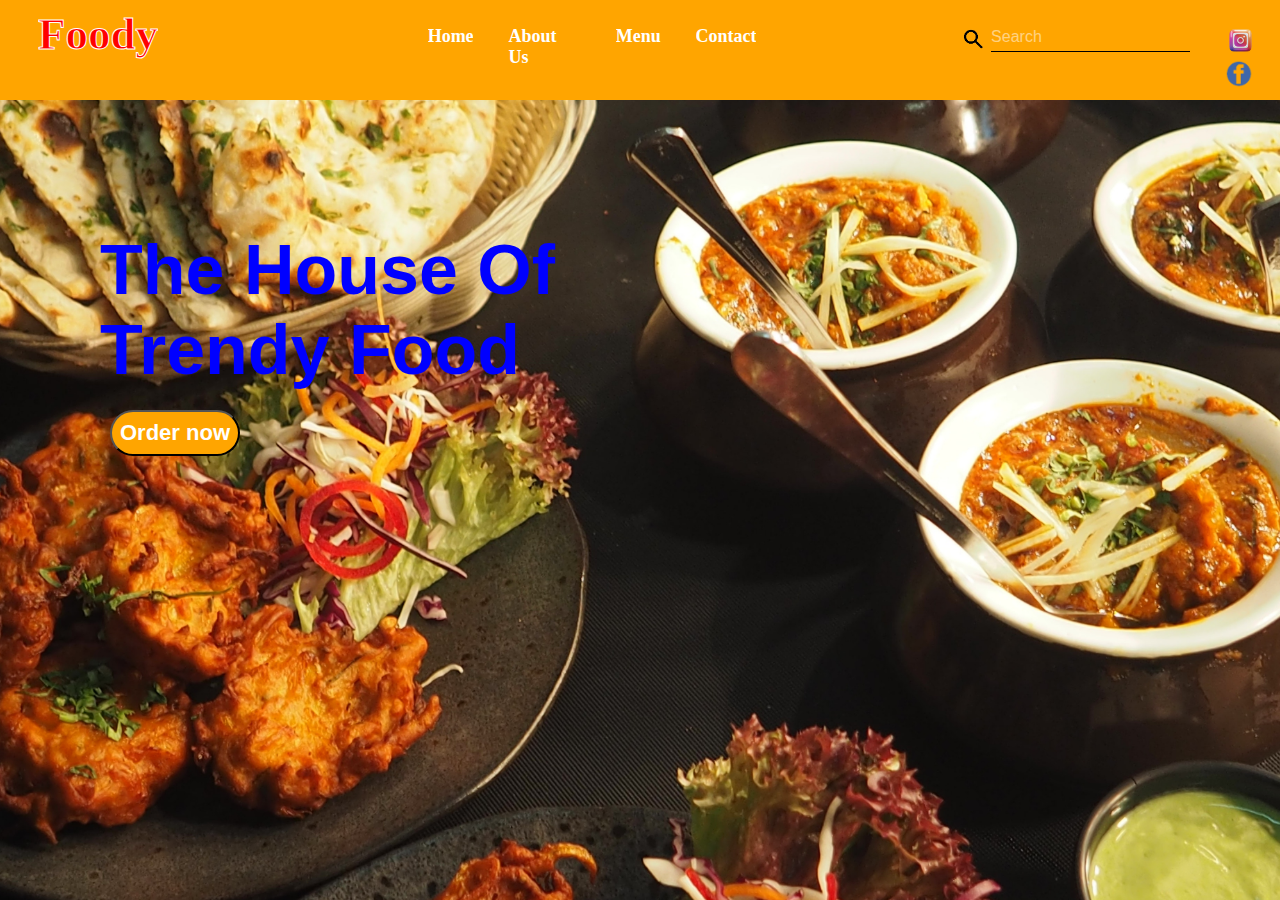
==== Web-Dev/Task-1/index.html @ 6bf3b176 "Header section completed" ====
<!DOCTYPE html>
<html lang="en">
<head>
    <meta charset="UTF-8">
    <meta name="viewport" content="width=device-width, initial-scale=1.0">
    <link rel="stylesheet" href="style.css">
    <title>Task-1</title>
</head>
<body>
    <header id="header">
        <div class="top-header">
            <a href="index.html" > <div class="logo"> <h1> Foody </h1></div> </a>

            <div class="nav-bar">
                    <ul>
                        <li> <a href="#header">Home</a> </li>
                        <li> <a href="#about">About Us</a> </li>
                        <li> <a href="#menu">Menu</a> </li>
                        <li> <a href="#contact">Contact</a> </li>
                    </ul>
            </div>
        
            <div class="search_icon">
            <img style="height: 35px; padding-top: 15px; padding-left: 200px;" src="search_icon.png" alt="search icon">
            <div class="search-container">
                <input type="text" id="search" placeholder="Search">
            </div>
            </div>

            <div id="social_icons">    
                <a href=""> <img id="insta" src="insta_logo.png" alt=""></a>
                <a href=""> <img id="fb" src="fb_logo.png" alt=""></a>
            </div>
        
        </div>

        <div id="header_text">
            <h2>
                The House Of
                <h2>Trendy Food</h2> 
            </h2>

            <div>
                <button id="order_btn"><a href="#contact">  Order now </a> </button> 
            

            </div>

        </div>
     </header>
</body>
</html>
---- Web-Dev/Task-1/style.css ----
*{
    margin: 0;
    padding: 0;
    overflow-x: hidden;
}

header{
    height: 100vh;
    width: 100%;
    background-image: url(food.jpg);
    background-position: center;
    background-size: cover;
    position: relative;
    overflow: hidden;
}

.top-header{
    display: flex;
    background-color: transparent;
    padding: 8px;
}

.top-header:hover{
    background-color: orange;
    width: 100%;
}

.logo{
    /* padding: 5px; */
    padding-left: 30px;
}

.logo h1{
    font-weight: bolder;
    font-size: 45px;
    color: red;
    -webkit-text-stroke: 1px white; 
}

.logo h1:hover{
    color: black;
    -webkit-text-stroke: 1px red;
}

a, ul{
    text-decoration: none;
    list-style: none;
}

.nav-bar{
    padding-left: 270px;
}

.nav-bar ul{
    display: flex;
    padding-top: 18px;
    gap: 35px;
}

.nav-bar ul li{
    font-size: 18px;
    font-family: Georgia, 'Times New Roman', Times, serif;
    font-weight: bold;
}

.nav-bar ul li a{
    color: white;
}

.nav-bar ul li a:hover{
    color: black;
}

.search_icon{
    display: flex;
}

/* .search_icon img{
    height: 1px auto;
    padding-left: 40px;
} */

.search-container {
    position: relative;
    width: 200px; /* Adjust the width as needed */
  }
  
  #search {
    width: 100%;
    margin-top: 15px;
    border: none;
    border-bottom: 1px solid black; /* Change the color to your desired underline color */
    outline: none;
    font-size: 16px; /* Adjust the font size as needed */
    padding: 5px 0; /* Adjust padding as needed */
    transition: border-bottom 0.3s ease; /* Add a smooth transition effect */
    background: transparent;
    color: white;
  }
  
  #search::placeholder {
    color: white;
    opacity: 50%; /* Change the color of the placeholder text */
  }
  
  #search:focus {
    border-bottom: 2px solid red; /* Change the color of the underline when focused */
  }
  
  #header_text{
        padding: 130px 0px 0px 100px ;
        font-family: 'Segoe UI', Tahoma, Geneva, Verdana, sans-serif;
  }

  #header_text h2{
    color: blue;
    font-size: 70px;
}

#order_btn{
    border-radius: 30px;
    background-color: orange;
    color: white;
    font-size: 22px;
    font-weight: bold;
    padding: 8px;
    margin: 20px 0 0 10px;
}

#order_btn:hover{
    background-color: black;
}

#order_btn a{
    color: white;
    font-family: "Roboto", sans-serif;
}

#order_btn a:hover{
    color: red;
}

#fb{
    height: 28px;
}

#insta{
    margin-top: 17px;
    height: 31px;
}
#social_icons{
    margin-left: 35px ;
}
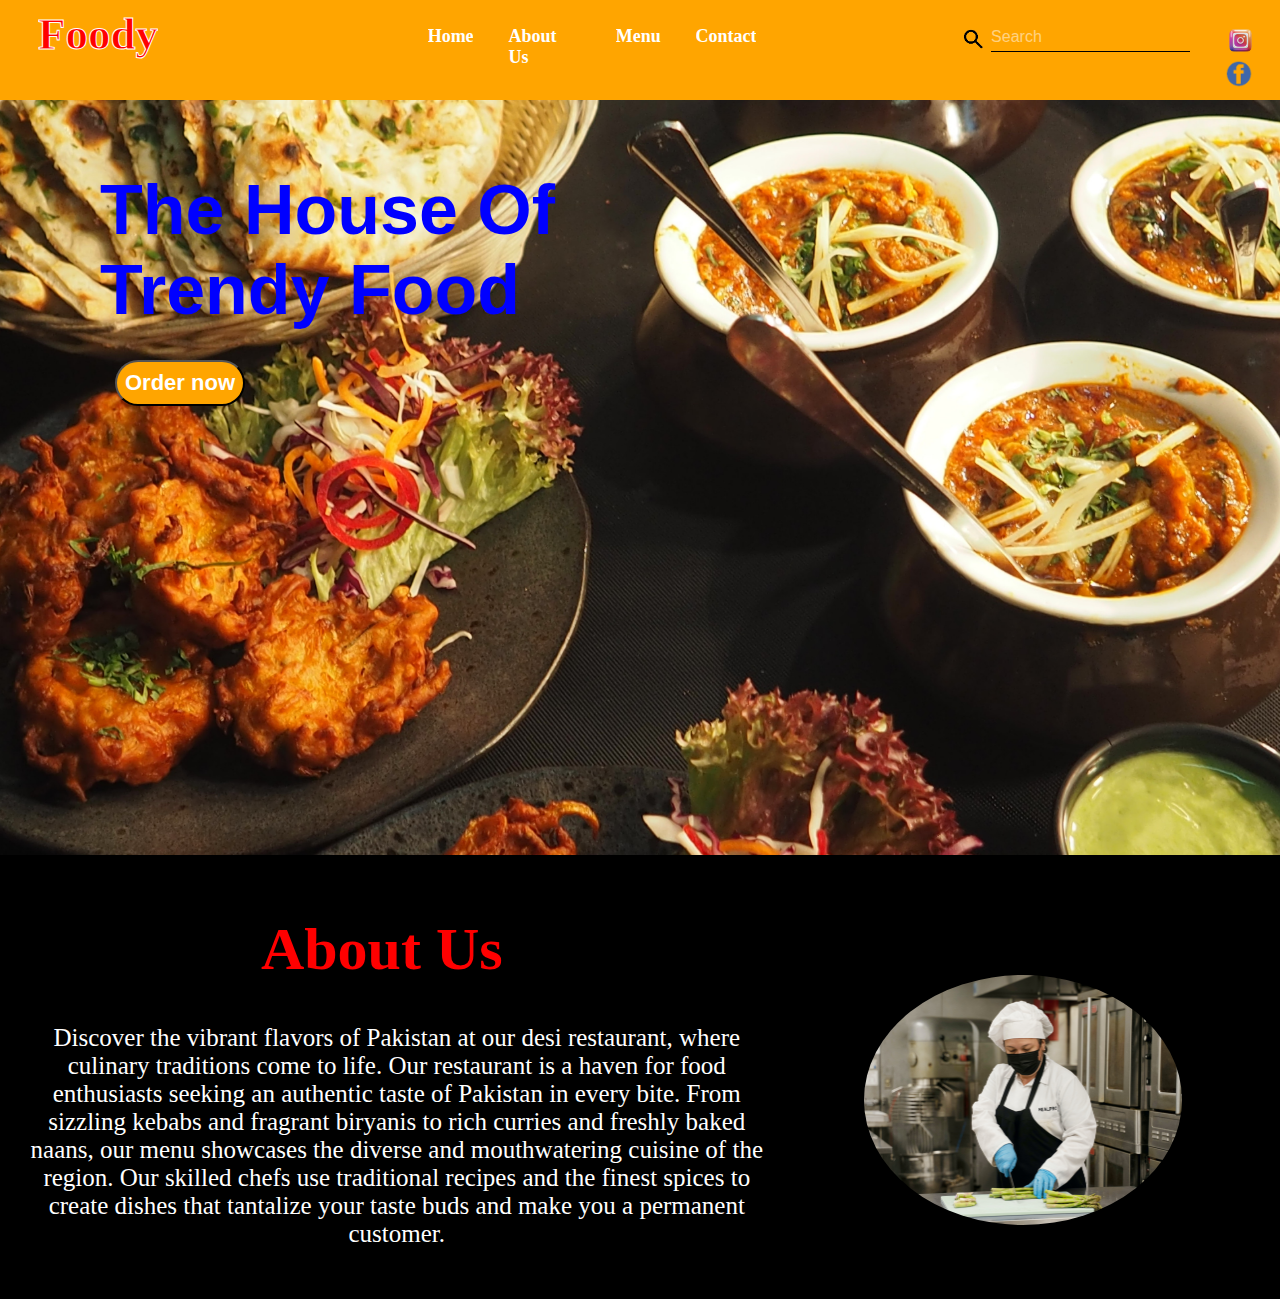
==== commit cdc74133: "About section completed" ====
--- a/Web-Dev/Task-1/index.html
+++ b/Web-Dev/Task-1/index.html
@@ -1,52 +1,85 @@
 <!DOCTYPE html>
 <html lang="en">
-<head>
-    <meta charset="UTF-8">
-    <meta name="viewport" content="width=device-width, initial-scale=1.0">
-    <link rel="stylesheet" href="style.css">
+  <head>
+    <meta charset="UTF-8" />
+    <meta name="viewport" content="width=device-width, initial-scale=1.0" />
+    <link rel="stylesheet" href="style.css" />
     <title>Task-1</title>
-</head>
-<body>
+  </head>
+  <body>
     <header id="header">
-        <div class="top-header">
-            <a href="index.html" > <div class="logo"> <h1> Foody </h1></div> </a>
+      <div class="top-header">
+        <a href="index.html">
+          <div class="logo"><h1>Foody</h1></div>
+        </a>
 
-            <div class="nav-bar">
-                    <ul>
-                        <li> <a href="#header">Home</a> </li>
-                        <li> <a href="#about">About Us</a> </li>
-                        <li> <a href="#menu">Menu</a> </li>
-                        <li> <a href="#contact">Contact</a> </li>
-                    </ul>
-            </div>
-        
-            <div class="search_icon">
-            <img style="height: 35px; padding-top: 15px; padding-left: 200px;" src="search_icon.png" alt="search icon">
-            <div class="search-container">
-                <input type="text" id="search" placeholder="Search">
-            </div>
-            </div>
-
-            <div id="social_icons">    
-                <a href=""> <img id="insta" src="insta_logo.png" alt=""></a>
-                <a href=""> <img id="fb" src="fb_logo.png" alt=""></a>
-            </div>
-        
+        <div class="nav-bar">
+          <ul>
+            <li><a href="#header">Home</a></li>
+            <li><a href="#about">About Us</a></li>
+            <li><a href="#menu">Menu</a></li>
+            <li><a href="#contact">Contact</a></li>
+          </ul>
         </div>
 
-        <div id="header_text">
-            <h2>
-                The House Of
-                <h2>Trendy Food</h2> 
-            </h2>
+        <div class="search_icon">
+          <img
+            style="height: 35px; padding-top: 15px; padding-left: 200px"
+            src="search_icon.png"
+            alt="search icon"
+          />
+          <div class="search-container">
+            <input type="text" id="search" placeholder="Search" />
+          </div>
+        </div>
 
-            <div>
-                <button id="order_btn"><a href="#contact">  Order now </a> </button> 
-            
+        <div id="social_icons">
+          <a href=""> <img id="insta" src="insta_logo.png" alt="" /></a>
+          <a href=""> <img id="fb" src="fb_logo.png" alt="" /></a>
+        </div>
+      </div>
 
-            </div>
+      <div id="header_text">
+        <h2>
+          The House Of
+          <h2>Trendy Food</h2>
+        </h2>
 
+        <div>
+          <button id="order_btn"><a href="#contact"> Order now </a></button>
         </div>
-     </header>
-</body>
-</html>+      </div>
+    </header>
+
+    <section id="about">
+      <div class="about">
+        <div class="about_txt">
+          <h2
+            style="
+              color: red;
+              font-size: 60px;
+              text-align: center;
+              margin-top: 10px;
+            "
+          >
+            About Us
+          </h2>
+          <p>
+            Discover the vibrant flavors of Pakistan at our desi restaurant,
+            where culinary traditions come to life. Our restaurant is a haven
+            for food enthusiasts seeking an authentic taste of Pakistan in every
+            bite. From sizzling kebabs and fragrant biryanis to rich curries and
+            freshly baked naans, our menu showcases the diverse and
+            mouthwatering cuisine of the region. Our skilled chefs use
+            traditional recipes and the finest spices to create dishes that
+            tantalize your taste buds and make you a permanent customer.
+          </p>
+        </div>
+
+        <div class="about_img">
+          <img src="chef_img.jpg" alt="" />
+        </div>
+      </div>
+    </section>
+  </body>
+</html>
--- a/Web-Dev/Task-1/style.css
+++ b/Web-Dev/Task-1/style.css
@@ -4,8 +4,11 @@
     overflow-x: hidden;
 }
 
+body{
+    background-color: black;
+}
 header{
-    height: 100vh;
+    height: 95vh;
     width: 100%;
     background-image: url(food.jpg);
     background-position: center;
@@ -18,6 +21,7 @@
     display: flex;
     background-color: transparent;
     padding: 8px;
+    position: fixed;
 }
 
 .top-header:hover{
@@ -108,7 +112,7 @@
   }
   
   #header_text{
-        padding: 130px 0px 0px 100px ;
+        padding: 170px 0px 0px 100px ;
         font-family: 'Segoe UI', Tahoma, Geneva, Verdana, sans-serif;
   }
 
@@ -124,7 +128,7 @@
     font-size: 22px;
     font-weight: bold;
     padding: 8px;
-    margin: 20px 0 0 10px;
+    margin: 30px 0 0 15px;
 }
 
 #order_btn:hover{
@@ -150,4 +154,31 @@
 }
 #social_icons{
     margin-left: 35px ;
+}
+
+.about{
+    display: flex;
+    padding-top: 50px;
+}
+
+.about p{
+    font-size: 25px;
+    color: white;
+    padding: 40px 0 0 30px;
+    text-align: center;
+}
+
+.about_txt{
+    width: 60%;
+}
+
+.about_img{
+    padding: 70px 100px;
+}
+
+.about_img img{
+    position: cover;
+    background-repeat: no-repeat;
+    height: 250px;
+    border-radius: 50%;
 }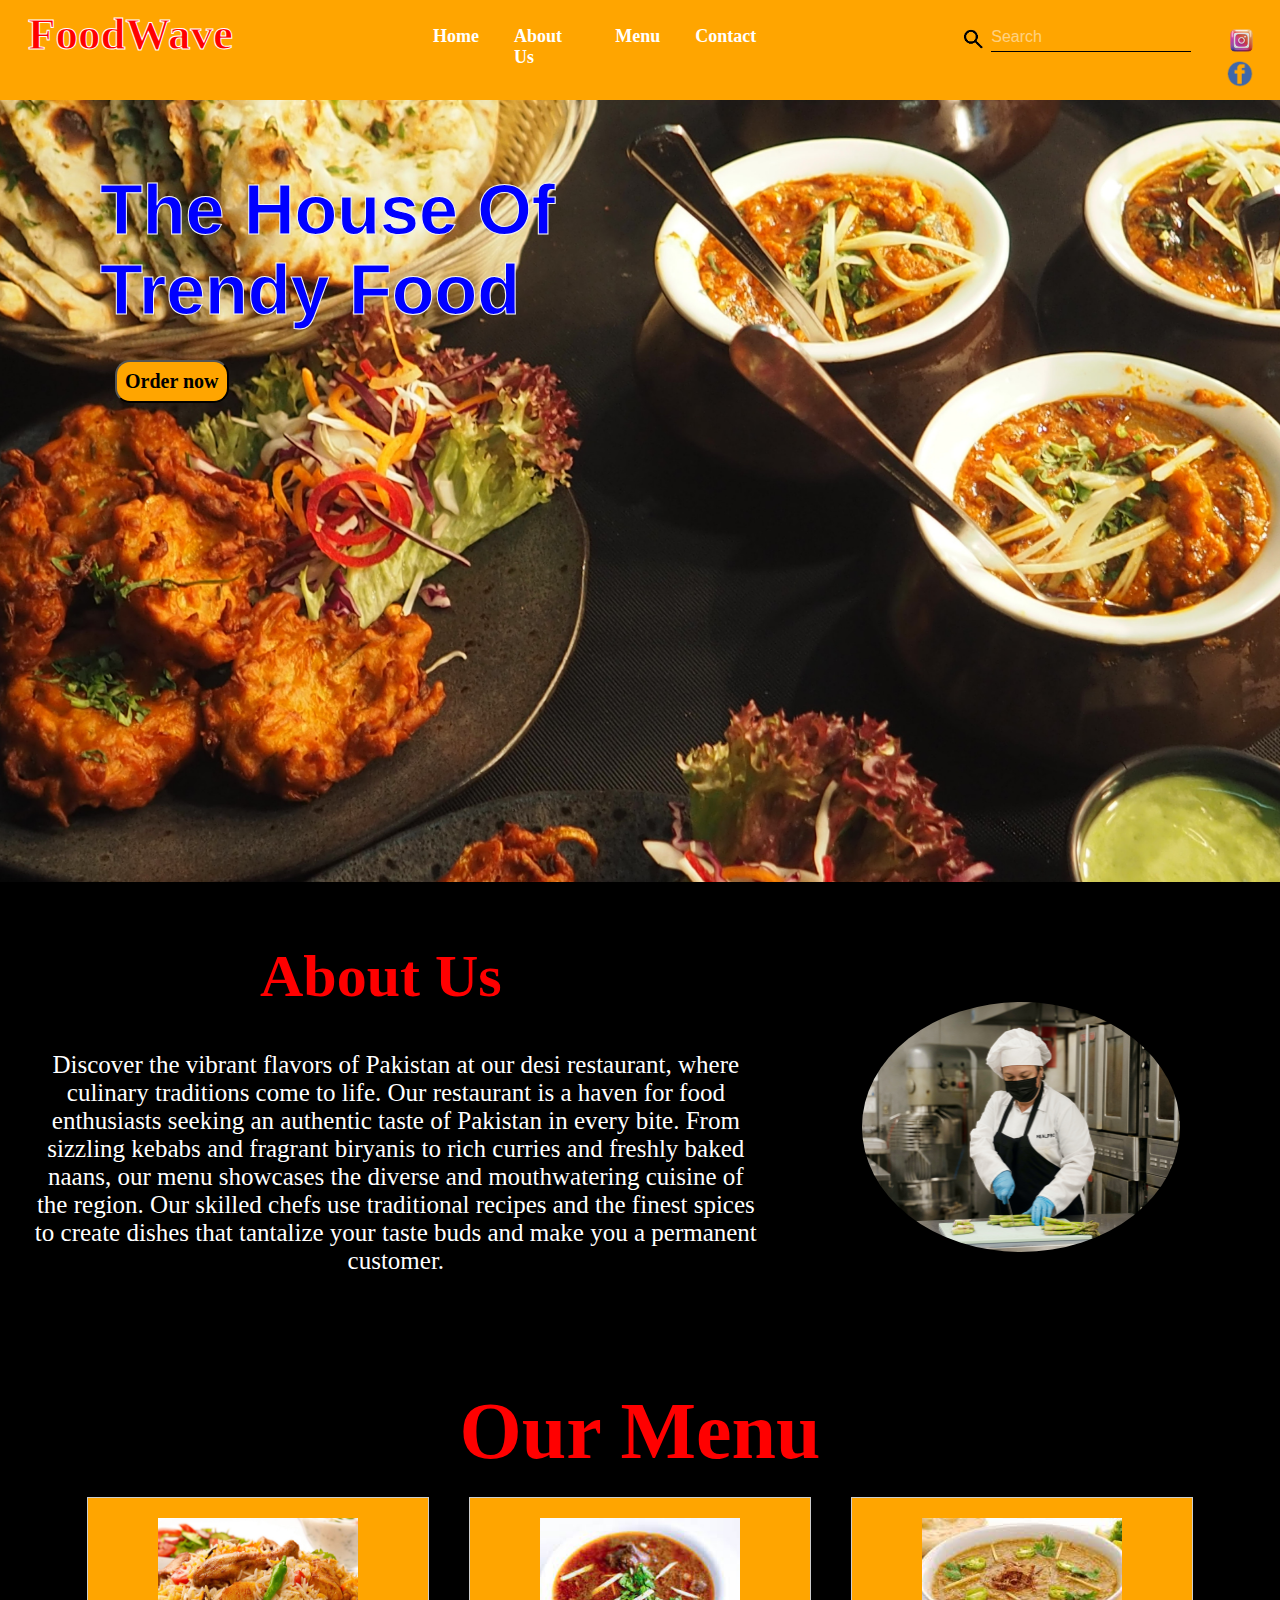
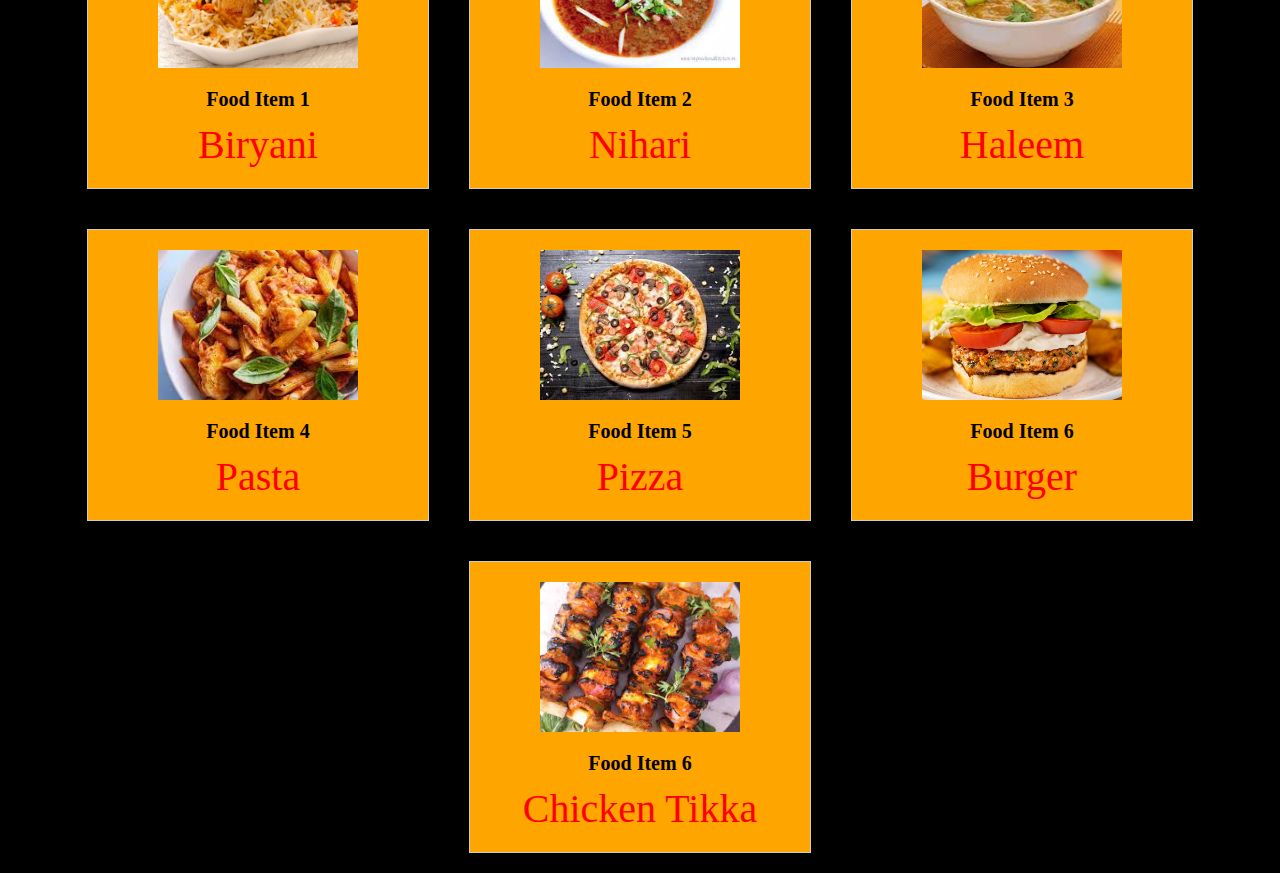
==== commit fde4a1bd: "Menu Section created" ====
--- a/Web-Dev/Task-1/index.html
+++ b/Web-Dev/Task-1/index.html
@@ -10,16 +10,18 @@
     <header id="header">
       <div class="top-header">
         <a href="index.html">
-          <div class="logo"><h1>Foody</h1></div>
+          <div class="logo"><h1>FoodWave</h1></div>
         </a>
 
         <div class="nav-bar">
-          <ul>
-            <li><a href="#header">Home</a></li>
-            <li><a href="#about">About Us</a></li>
-            <li><a href="#menu">Menu</a></li>
-            <li><a href="#contact">Contact</a></li>
-          </ul>
+          <nav>
+            <ul>
+              <li><a href="#header">Home</a></li>
+              <li><a href="#about">About Us</a></li>
+              <li><a href="#menu">Menu</a></li>
+              <li><a href="#contact">Contact</a></li>
+            </ul>
+          </nav>
         </div>
 
         <div class="search_icon">
@@ -81,5 +83,66 @@
         </div>
       </div>
     </section>
+
+    <section id="menu">
+      <h1>Our Menu</h1>
+
+      <div class="menu-container">
+        <div class="menu-item">
+          <img src="biryani.jpg" alt="Food Item" />
+          <h3>Food Item 1</h3>
+          <p>Biryani</p>
+        </div>
+        <div class="menu-item">
+          <img src="nihari.jpg" alt="Food Item" />
+          <h3>Food Item 2</h3>
+          <p>Nihari</p>
+        </div>
+        <div class="menu-item">
+          <img src="haleem.jpg" alt="Food Item" />
+          <h3>Food Item 3</h3>
+          <p>Haleem</p>
+        </div>
+        <div class="menu-item">
+          <img src="pasta.jpg" alt="Food Item" />
+          <h3>Food Item 4</h3>
+          <p>Pasta</p>
+        </div>
+        <div class="menu-item">
+          <img src="pizza.jpg" alt="Food Item" />
+          <h3>Food Item 5</h3>
+          <p>Pizza</p>
+        </div>
+        <div class="menu-item">
+          <img src="burger.jpg" alt="Food Item" />
+          <h3>Food Item 6</h3>
+          <p>Burger</p>
+        </div>
+        <div class="menu-item">
+          <img src="tikka.jpg" alt="Food Item" />
+          <h3>Food Item 6</h3>
+          <p>Chicken Tikka</p>
+        </div>
+      </div>
+    </section>
   </body>
+
+  <script>
+    document.addEventListener("DOMContentLoaded", function () {
+      const nav_items = document.querySelectorAll("nav a");
+
+      nav_items.forEach((link) => {
+        link.addEventListener("click", function (event) {
+          event.preventDefault();
+
+          const targetId = this.getAttribute("href").substring(1);
+          const targetElement = document.getElementById(targetId);
+
+          if (targetElement) {
+            targetElement.scrollIntoView({ behavior: "smooth" });
+          }
+        });
+      });
+    });
+  </script>
 </html>
--- a/Web-Dev/Task-1/style.css
+++ b/Web-Dev/Task-1/style.css
@@ -1,14 +1,14 @@
 *{
     margin: 0;
     padding: 0;
-    overflow-x: hidden;
+    /* overflow-x: hidden; */
 }
 
 body{
     background-color: black;
 }
 header{
-    height: 95vh;
+    height: 98vh;
     width: 100%;
     background-image: url(food.jpg);
     background-position: center;
@@ -30,8 +30,7 @@
 }
 
 .logo{
-    /* padding: 5px; */
-    padding-left: 30px;
+    padding-left: 20px;
 }
 
 .logo h1{
@@ -52,7 +51,7 @@
 }
 
 .nav-bar{
-    padding-left: 270px;
+    padding-left: 200px;
 }
 
 .nav-bar ul{
@@ -69,6 +68,7 @@
 
 .nav-bar ul li a{
     color: white;
+    font-weight: bold;
 }
 
 .nav-bar ul li a:hover{
@@ -78,37 +78,32 @@
 .search_icon{
     display: flex;
 }
-
-/* .search_icon img{
-    height: 1px auto;
-    padding-left: 40px;
-} */
 
 .search-container {
     position: relative;
-    width: 200px; /* Adjust the width as needed */
+    width: 200px; 
   }
   
   #search {
     width: 100%;
     margin-top: 15px;
     border: none;
-    border-bottom: 1px solid black; /* Change the color to your desired underline color */
+    border-bottom: 1px solid black; 
     outline: none;
-    font-size: 16px; /* Adjust the font size as needed */
-    padding: 5px 0; /* Adjust padding as needed */
-    transition: border-bottom 0.3s ease; /* Add a smooth transition effect */
+    font-size: 16px; 
+    padding: 5px 0; 
+    transition: border-bottom 0.3s ease; 
     background: transparent;
     color: white;
   }
   
   #search::placeholder {
     color: white;
-    opacity: 50%; /* Change the color of the placeholder text */
+    opacity: 50%; 
   }
   
   #search:focus {
-    border-bottom: 2px solid red; /* Change the color of the underline when focused */
+    border-bottom: 2px solid red; 
   }
   
   #header_text{
@@ -119,13 +114,13 @@
   #header_text h2{
     color: blue;
     font-size: 70px;
+    -webkit-text-stroke: 1px whitesmoke;
 }
 
 #order_btn{
-    border-radius: 30px;
+    border-radius: 15px;
     background-color: orange;
-    color: white;
-    font-size: 22px;
+    font-size: 20px;
     font-weight: bold;
     padding: 8px;
     margin: 30px 0 0 15px;
@@ -136,8 +131,9 @@
 }
 
 #order_btn a{
-    color: white;
-    font-family: "Roboto", sans-serif;
+    color: black;
+    font-family: Georgia, 'Times New Roman', Times, serif;
+    font-weight: bold;
 }
 
 #order_btn a:hover{
@@ -158,7 +154,9 @@
 
 .about{
     display: flex;
-    padding-top: 50px;
+    margin-top: 50px;
+    margin-bottom: 30px;
+
 }
 
 .about p{
@@ -181,4 +179,42 @@
     background-repeat: no-repeat;
     height: 250px;
     border-radius: 50%;
-}+}
+
+#menu, .contact{
+    text-align: center;
+    color: red;
+    background-color: black;
+    font-size: 40px;
+    padding-top: 30px;
+}
+
+
+.menu-container {
+    display: flex;
+    flex-wrap: wrap;
+    justify-content: center;
+    align-items: center;
+}
+
+.menu-item {
+    width: 300px;
+    margin: 20px;
+    padding: 20px;
+    border: 1px solid #ccc;
+    text-align: center;
+    background-color: orange;
+}
+
+.menu-item img {
+    width: 200px;
+    height: 150px;
+    object-fit: cover;
+    margin-bottom: 10px;
+}
+
+.menu-item h3 {
+    margin-bottom: 10px;
+    color: black;
+    font-size: 20px;
+}
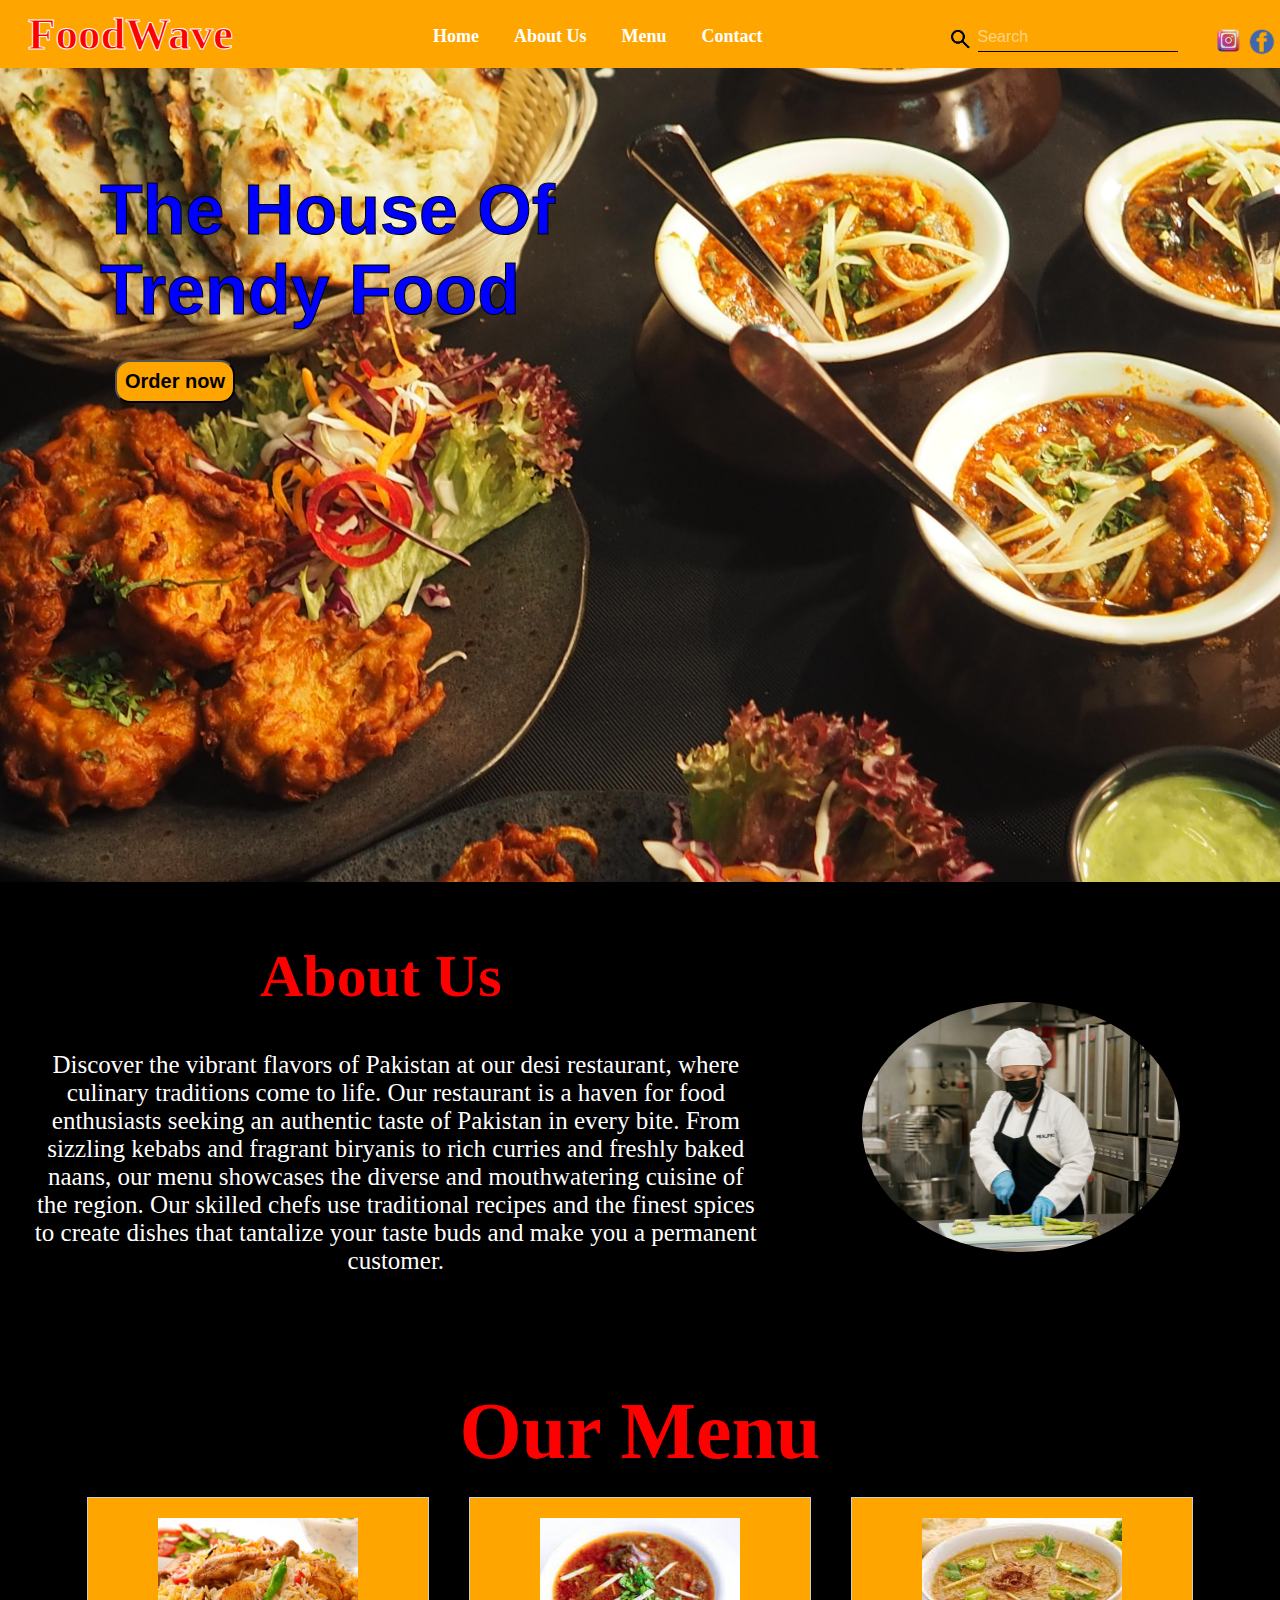
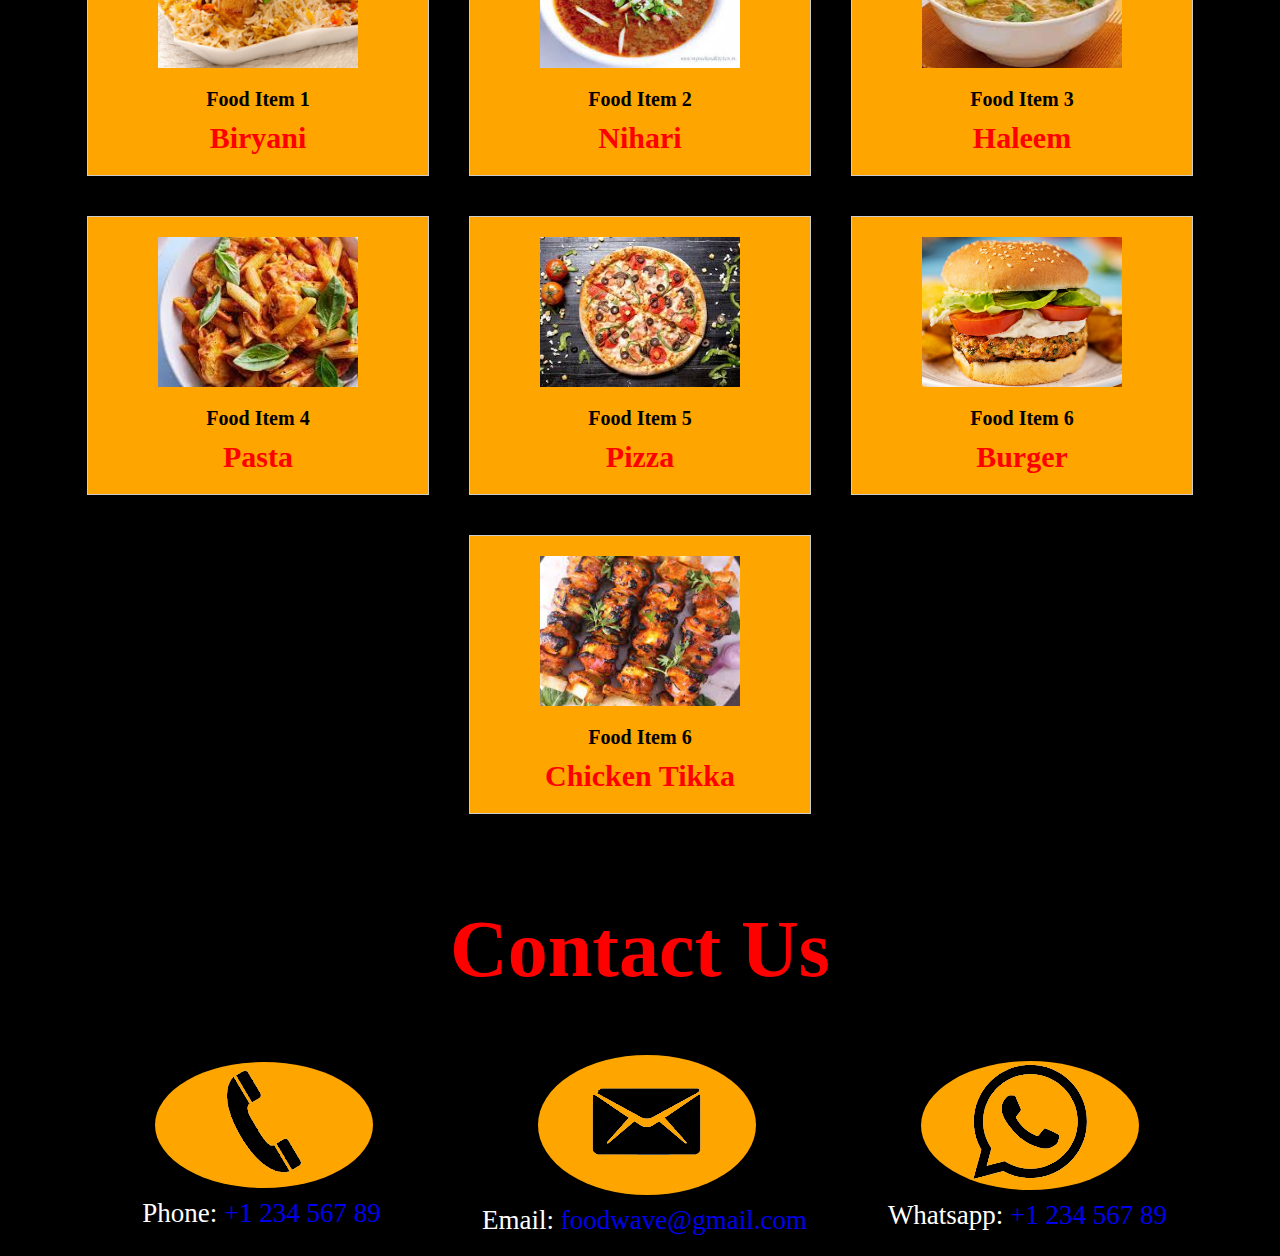
==== commit 32160254: "Contact Section created" ====
--- a/Web-Dev/Task-1/index.html
+++ b/Web-Dev/Task-1/index.html
@@ -26,7 +26,7 @@
 
         <div class="search_icon">
           <img
-            style="height: 35px; padding-top: 15px; padding-left: 200px"
+            style="height: 35px; padding-top: 15px; padding-left: 180px"
             src="search_icon.png"
             alt="search icon"
           />
@@ -48,7 +48,7 @@
         </h2>
 
         <div>
-          <button id="order_btn"><a href="#contact"> Order now </a></button>
+          <button id="order_btn">Order now</button>
         </div>
       </div>
     </header>
@@ -125,6 +125,38 @@
         </div>
       </div>
     </section>
+
+    <section id="contact">
+      <h1 style="text-align: center">Contact Us</h1>
+
+      <div id="contact_sec">
+        <div class="contact_details">
+          <div class="icon">
+            <img src="phone_icon.png" alt="phone icon" />
+          </div>
+          <p>Phone: <a href="tel:+123456789"> +1 234 567 89</a></p>
+        </div>
+
+        <div class="contact_details">
+          <div class="icon">
+            <img src="email_icon.png" alt="email icon" />
+          </div>
+          <p>
+            Email: <a href="mailto:info@example.com"> foodwave@gmail.com</a>
+          </p>
+        </div>
+
+        <div class="contact_details">
+          <div class="icon">
+            <img src="whatsapp_icon.png" alt="Whatsapp icon" />
+          </div>
+          <p>
+            Whatsapp:
+            <a href="whatsapp://send?phone=123456789"> +1 234 567 89</a>
+          </p>
+        </div>
+      </div>
+    </section>
   </body>
 
   <script>
@@ -144,5 +176,12 @@
         });
       });
     });
+
+    const scrollToContactSection = document.getElementById("order_btn");
+    const section = document.getElementById("contact");
+
+    scrollToContactSection.addEventListener("click", () => {
+      section.scrollIntoView({ behavior: "smooth" });
+    });
   </script>
 </html>
--- a/Web-Dev/Task-1/style.css
+++ b/Web-Dev/Task-1/style.css
@@ -114,7 +114,7 @@
   #header_text h2{
     color: blue;
     font-size: 70px;
-    -webkit-text-stroke: 1px whitesmoke;
+    -webkit-text-stroke: 1px black;
 }
 
 #order_btn{
@@ -128,17 +128,10 @@
 
 #order_btn:hover{
     background-color: black;
-}
-
-#order_btn a{
-    color: black;
-    font-family: Georgia, 'Times New Roman', Times, serif;
-    font-weight: bold;
-}
-
-#order_btn a:hover{
-    color: red;
-}
+    color: white;
+    cursor: pointer;
+}
+
 
 #fb{
     height: 28px;
@@ -181,7 +174,7 @@
     border-radius: 50%;
 }
 
-#menu, .contact{
+#menu, #contact{
     text-align: center;
     color: red;
     background-color: black;
@@ -218,3 +211,38 @@
     color: black;
     font-size: 20px;
 }
+
+#menu p{
+    color: red;
+    font-weight: bold;
+    font-size: 30px;
+}
+
+#contact{
+    margin-top: 40px;
+}
+
+#contact_sec{
+    display: flex;
+    flex-direction: row;
+    padding-left: 70px;
+    padding-top: 30px;
+}
+
+.contact_details{
+    width: 30%;
+    display: flex;
+    flex-direction: column;
+    margin: 30px 10px 20px 10px;
+    color: white;
+    font-size: 27px;
+    justify-content: center;
+}
+.icon{
+    width: 60%;
+    align-items: center;
+    background-color: orange;
+    border-radius: 100%;
+    margin-left: 75px;
+    margin-bottom: 10px;
+}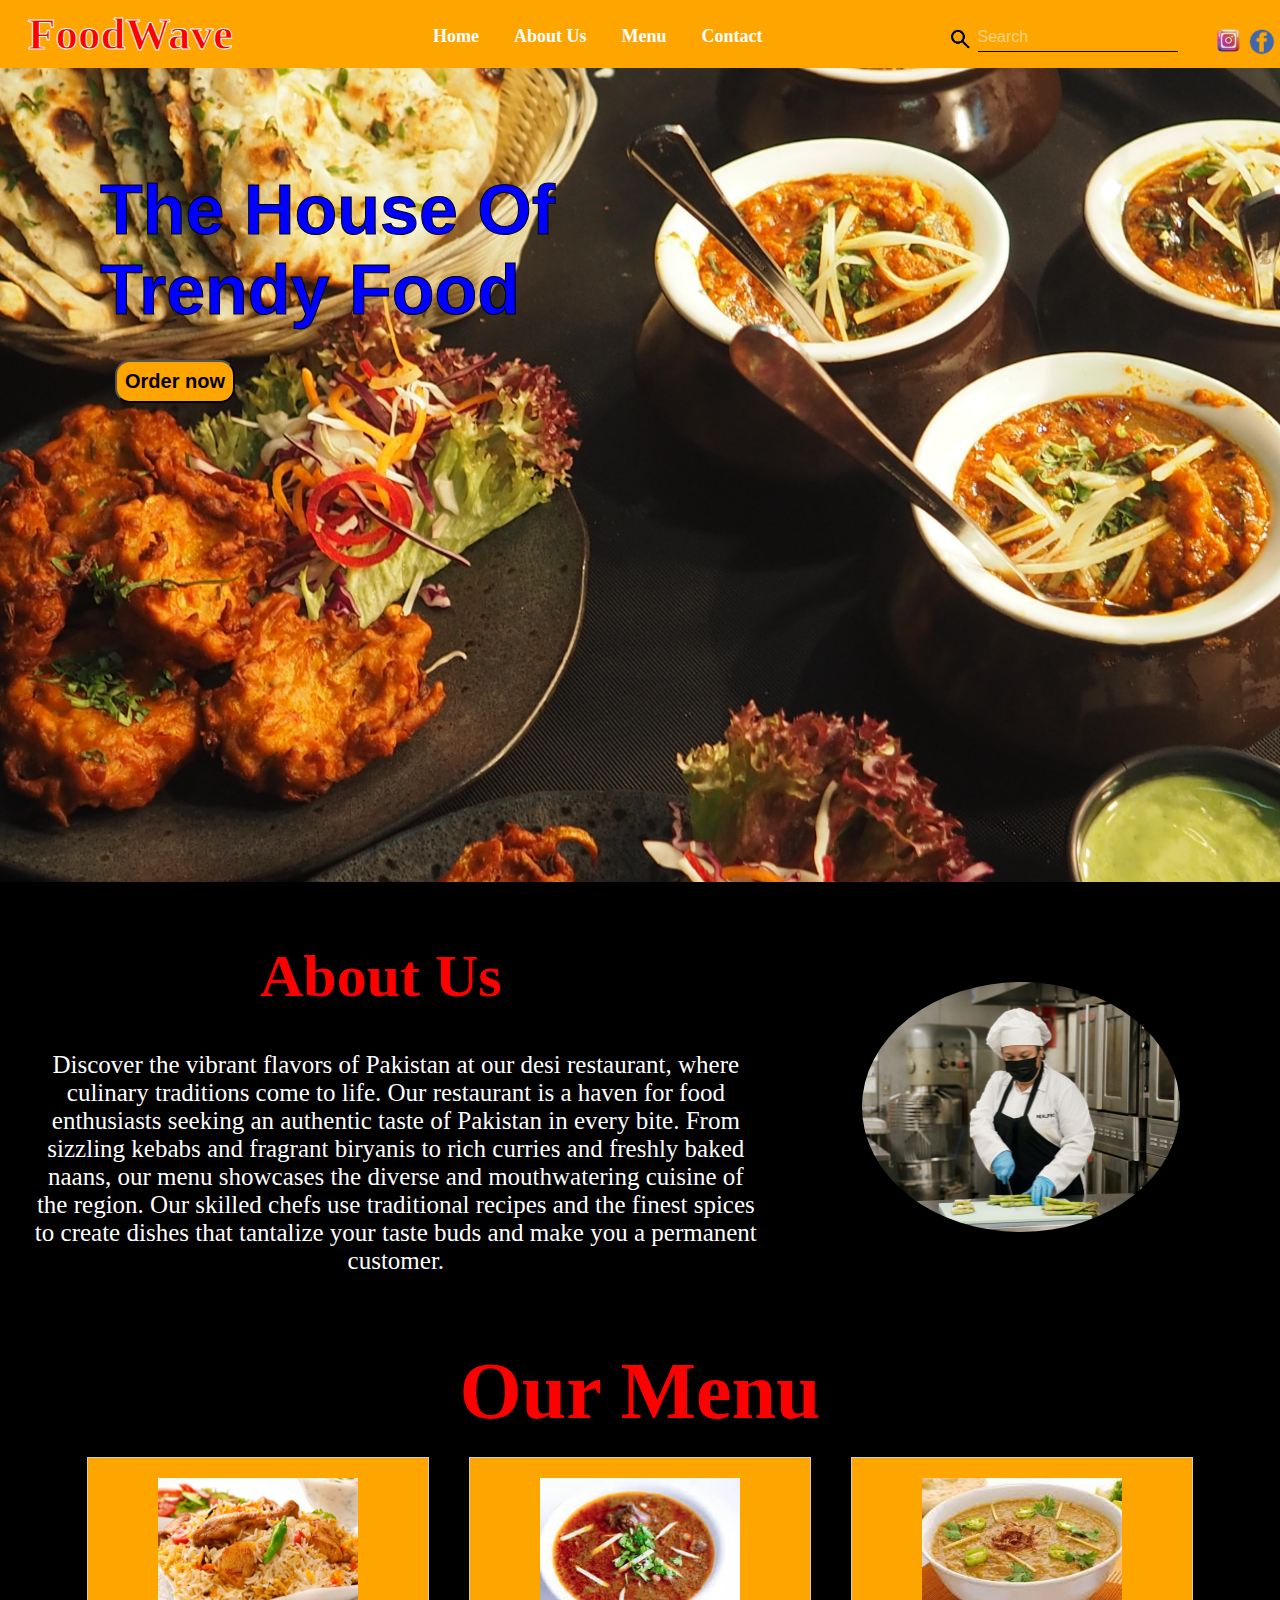
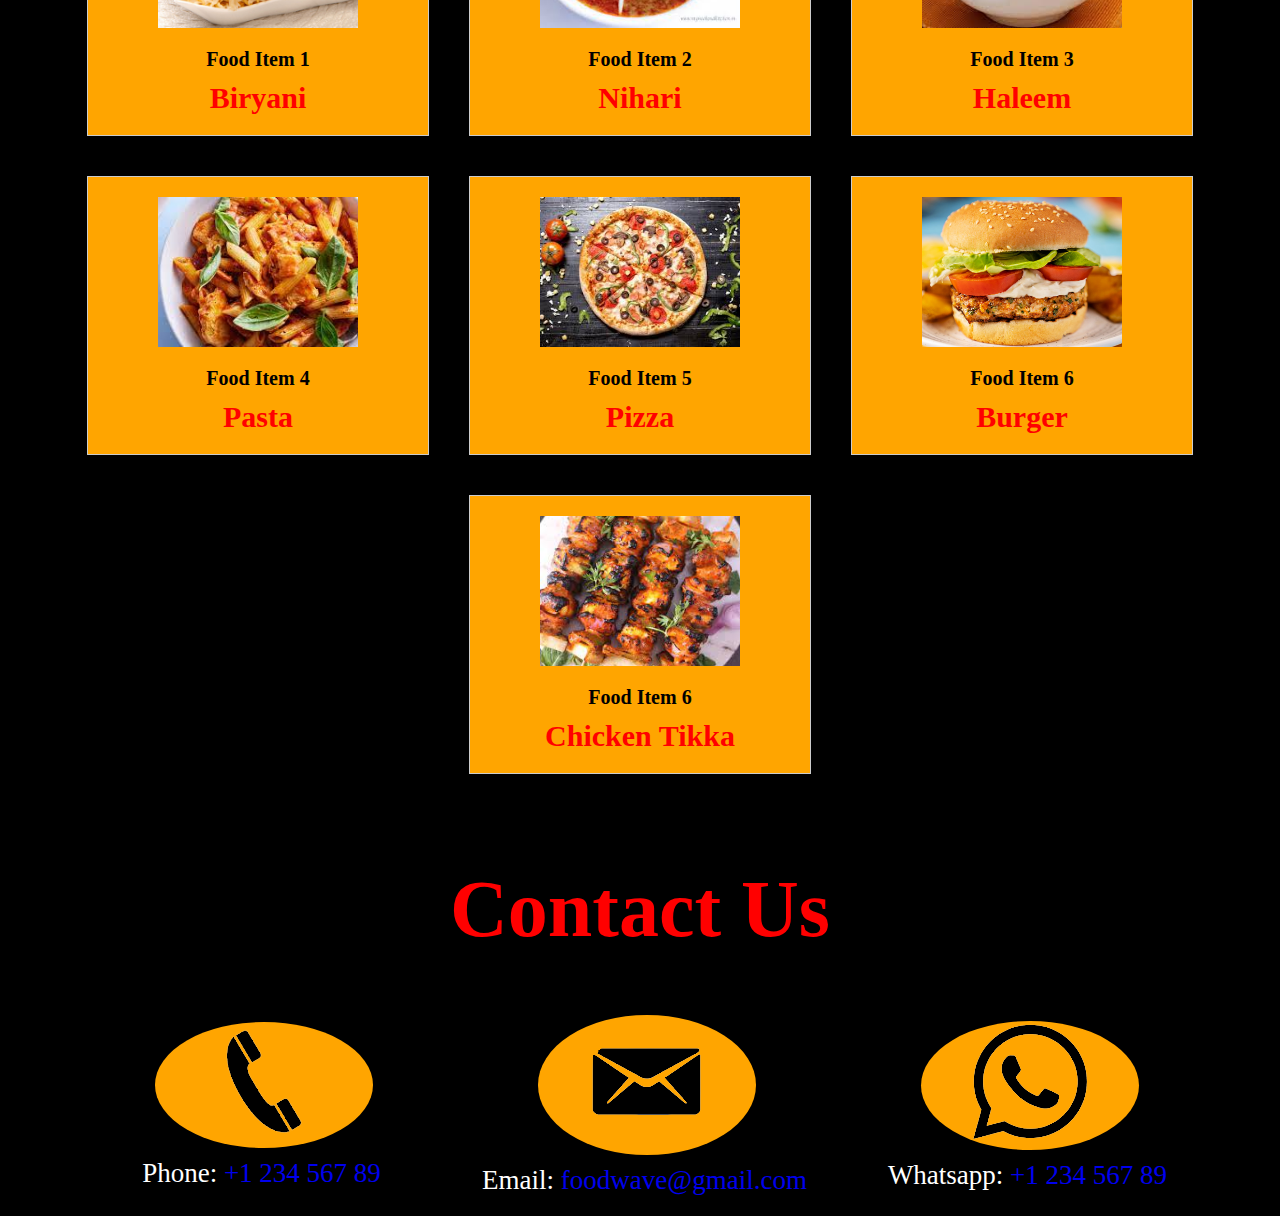
==== commit 95e49956: "Some modifications" ====
--- a/Web-Dev/Task-1/index.html
+++ b/Web-Dev/Task-1/index.html
@@ -160,6 +160,17 @@
   </body>
 
   <script>
+    window.addEventListener("scroll", function () {
+      const header = document.querySelector(".top-header");
+      const scrollY = window.scrollY;
+
+      if (scrollY > 100) {
+        header.classList.add("scrolled");
+      } else {
+        header.classList.remove("scrolled");
+      }
+    });
+
     document.addEventListener("DOMContentLoaded", function () {
       const nav_items = document.querySelectorAll("nav a");
 
--- a/Web-Dev/Task-1/style.css
+++ b/Web-Dev/Task-1/style.css
@@ -20,9 +20,14 @@
 .top-header{
     display: flex;
     background-color: transparent;
+    transition: background-color 0.3s ease; 
     padding: 8px;
     position: fixed;
 }
+
+.top-header.scrolled {
+    background-color: orange;
+  }
 
 .top-header:hover{
     background-color: orange;
@@ -41,6 +46,11 @@
 }
 
 .logo h1:hover{
+    color: black;
+    -webkit-text-stroke: 1px red;
+}
+
+.top-header.scrolled .logo h1{
     color: black;
     -webkit-text-stroke: 1px red;
 }
@@ -164,7 +174,7 @@
 }
 
 .about_img{
-    padding: 70px 100px;
+    padding: 50px 100px;
 }
 
 .about_img img{
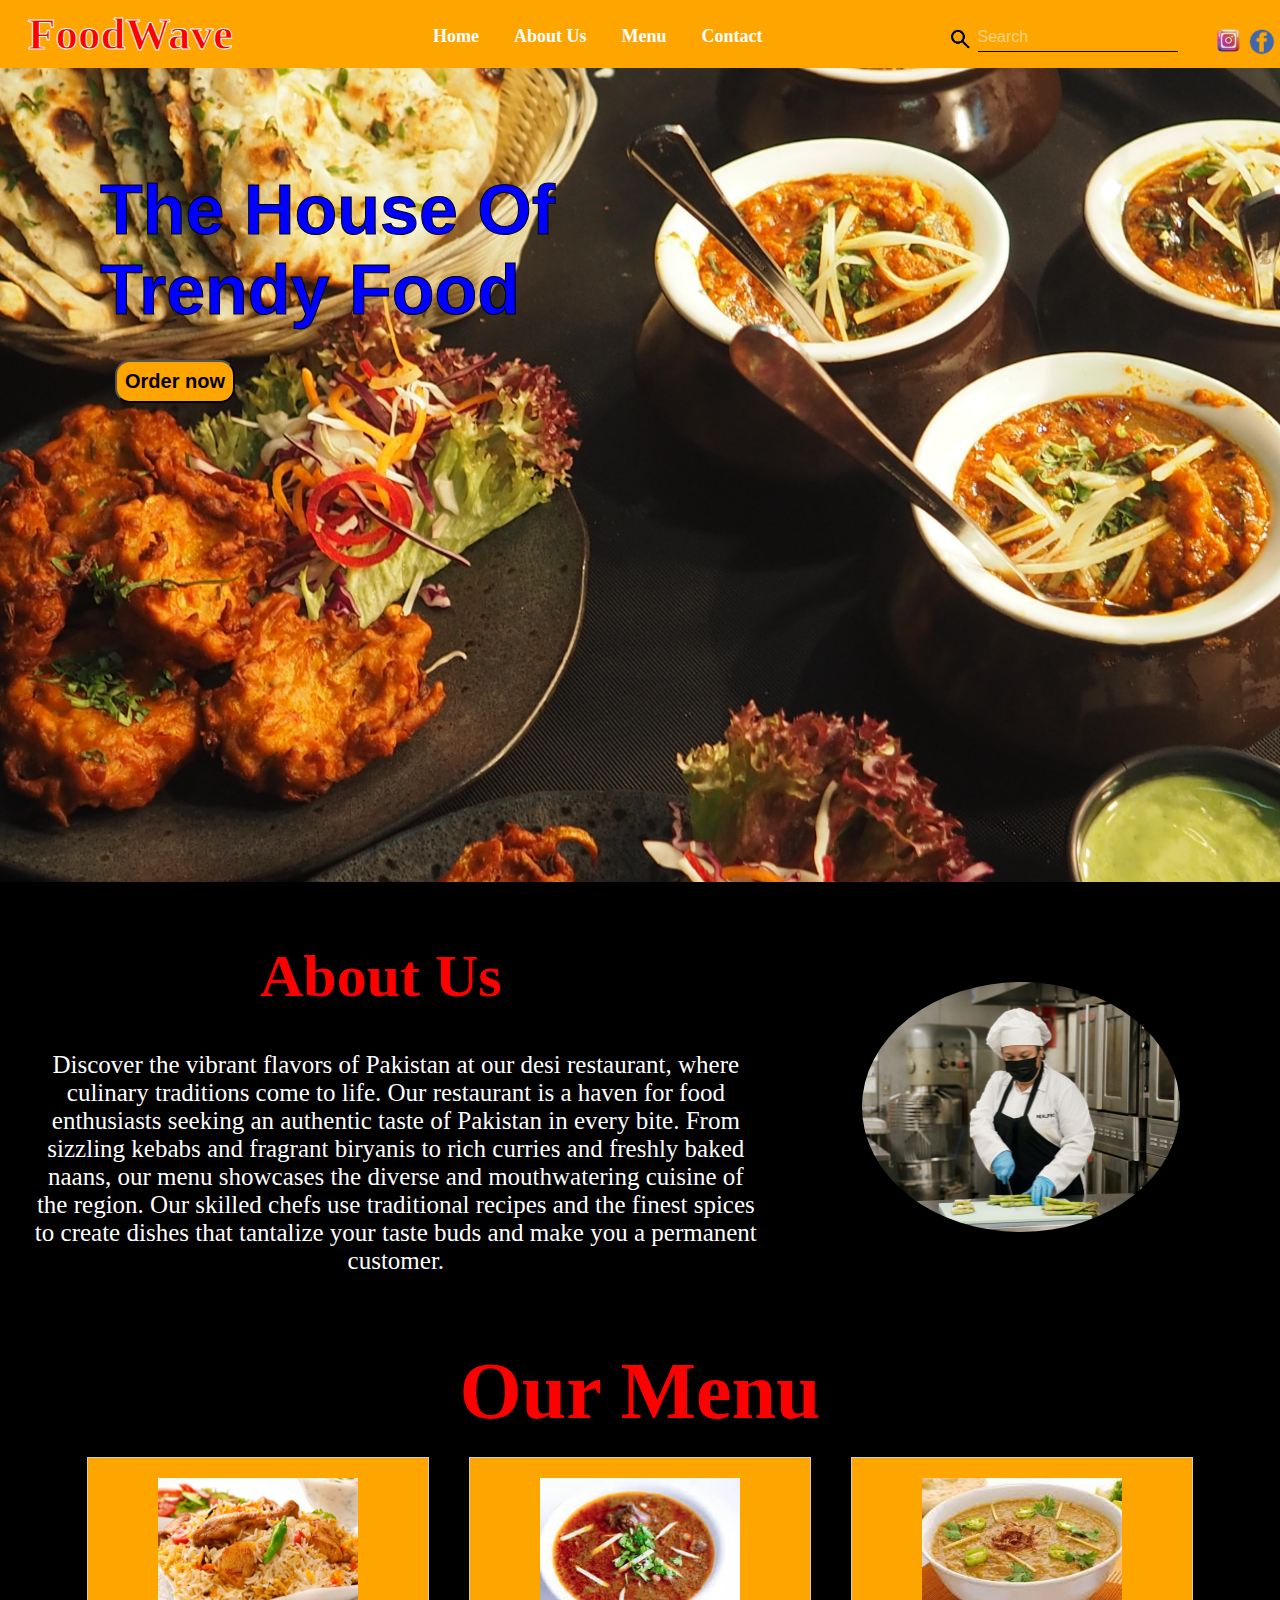
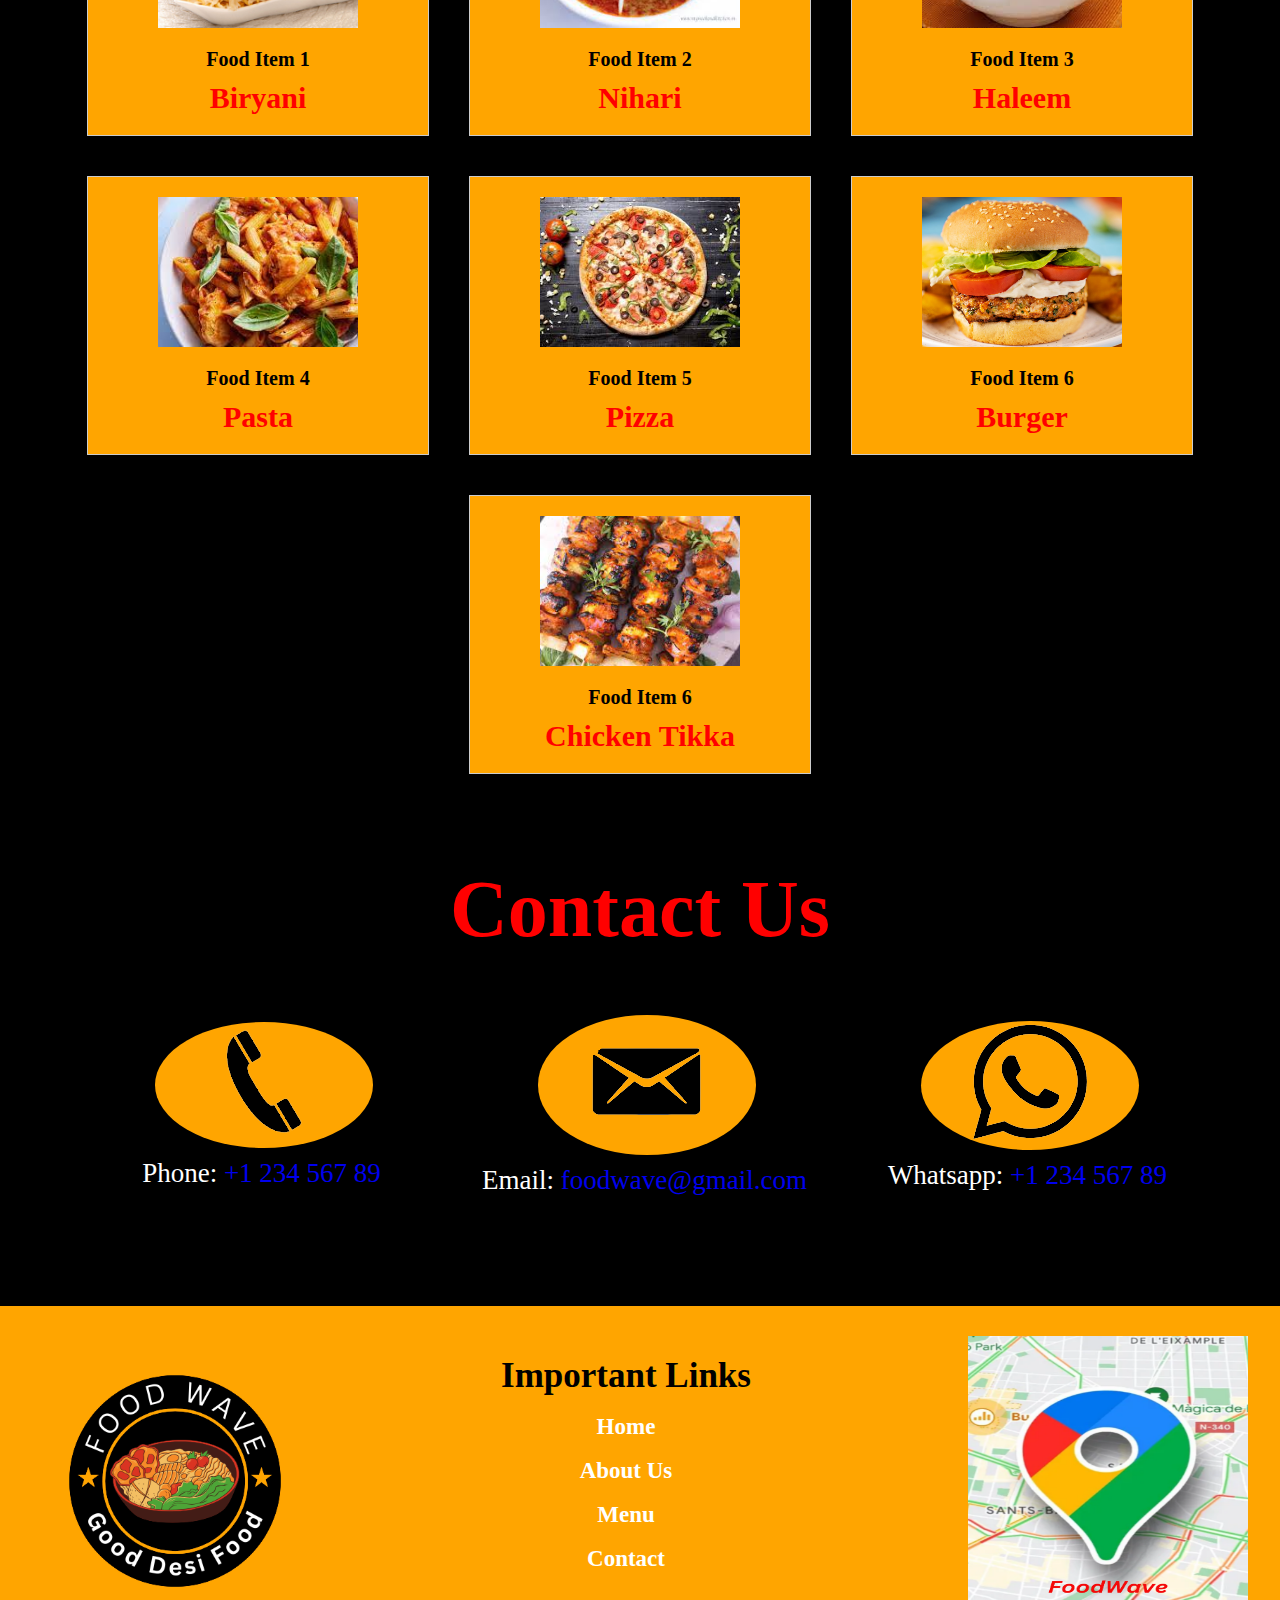
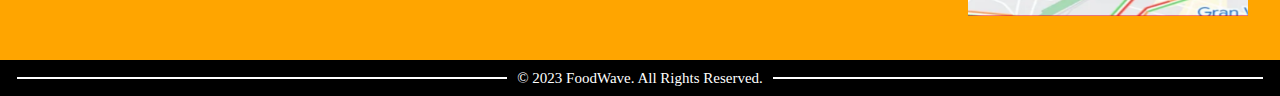
==== commit c4237e90: "Footer created" ====
--- a/Web-Dev/Task-1/index.html
+++ b/Web-Dev/Task-1/index.html
@@ -157,6 +157,33 @@
         </div>
       </div>
     </section>
+
+    <footer>
+      <div id="footer">
+        <div id="footer_logo">
+          <img src="logo.png" alt="logo" />
+        </div>
+        <div id="footer_nav">
+          <nav>
+            <h2 style="color: black; font-size: 35px; text-align: center">
+              Important Links
+            </h2>
+            <ul>
+              <li><a class="nav_items" href="#header">Home</a></li>
+              <li><a class="nav_items" href="#about">About Us</a></li>
+              <li><a class="nav_items" href="#menu">Menu</a></li>
+              <li><a class="nav_items" href="#contact">Contact</a></li>
+            </ul>
+          </nav>
+        </div>
+
+        <div id="map">
+          <img src="map_loc.png" alt="" />
+        </div>
+      </div>
+
+      <div id="copyright">&copy; 2023 FoodWave. All Rights Reserved.</div>
+    </footer>
   </body>
 
   <script>
--- a/Web-Dev/Task-1/style.css
+++ b/Web-Dev/Task-1/style.css
@@ -1,7 +1,6 @@
 *{
     margin: 0;
     padding: 0;
-    /* overflow-x: hidden; */
 }
 
 body{
@@ -27,6 +26,7 @@
 
 .top-header.scrolled {
     background-color: orange;
+    width: 100%;
   }
 
 .top-header:hover{
@@ -230,6 +230,7 @@
 
 #contact{
     margin-top: 40px;
+    margin-bottom: 90px;
 }
 
 #contact_sec{
@@ -248,6 +249,7 @@
     font-size: 27px;
     justify-content: center;
 }
+
 .icon{
     width: 60%;
     align-items: center;
@@ -255,4 +257,75 @@
     border-radius: 100%;
     margin-left: 75px;
     margin-bottom: 10px;
-}+}
+
+#footer{
+    display: flex;
+    flex-direction: row;
+    background-color: orange;
+}
+
+#footer_logo{
+    width: 30%;
+}
+
+#footer_logo img{
+    width: 350px;
+    height: 350px;
+}
+
+#footer_nav{
+    width: 30%;
+    padding: 50px;
+    padding-right: 100px;
+    padding-bottom: 0px;
+    align-items: center;
+}
+
+#footer_nav a{
+    text-align: center;
+    color: white;
+    font-size: 23px;
+    font-weight: bold;
+}
+
+#footer_nav a:hover{
+    color: red;
+}
+
+#footer_nav ul li{
+    margin-top: 18px;
+    text-align: center;
+}
+
+.nav_items{
+    margin-bottom: 200px;
+}
+
+#map img{
+    height: 280px;
+    width: 280px;
+    padding-top: 30px;
+    padding-left: 50px;
+}
+
+#copyright {
+    display: flex;
+    align-items: center;
+    justify-content: center;
+    padding: 7px;
+    background-color: black;
+    font-size: 15px;
+    color: white;
+}
+
+#copyright:before,
+#copyright:after {
+    content: '';
+    flex: 1;
+    height: 2px;
+    background-color: white;
+    margin: 10px 10px;
+}
+
+
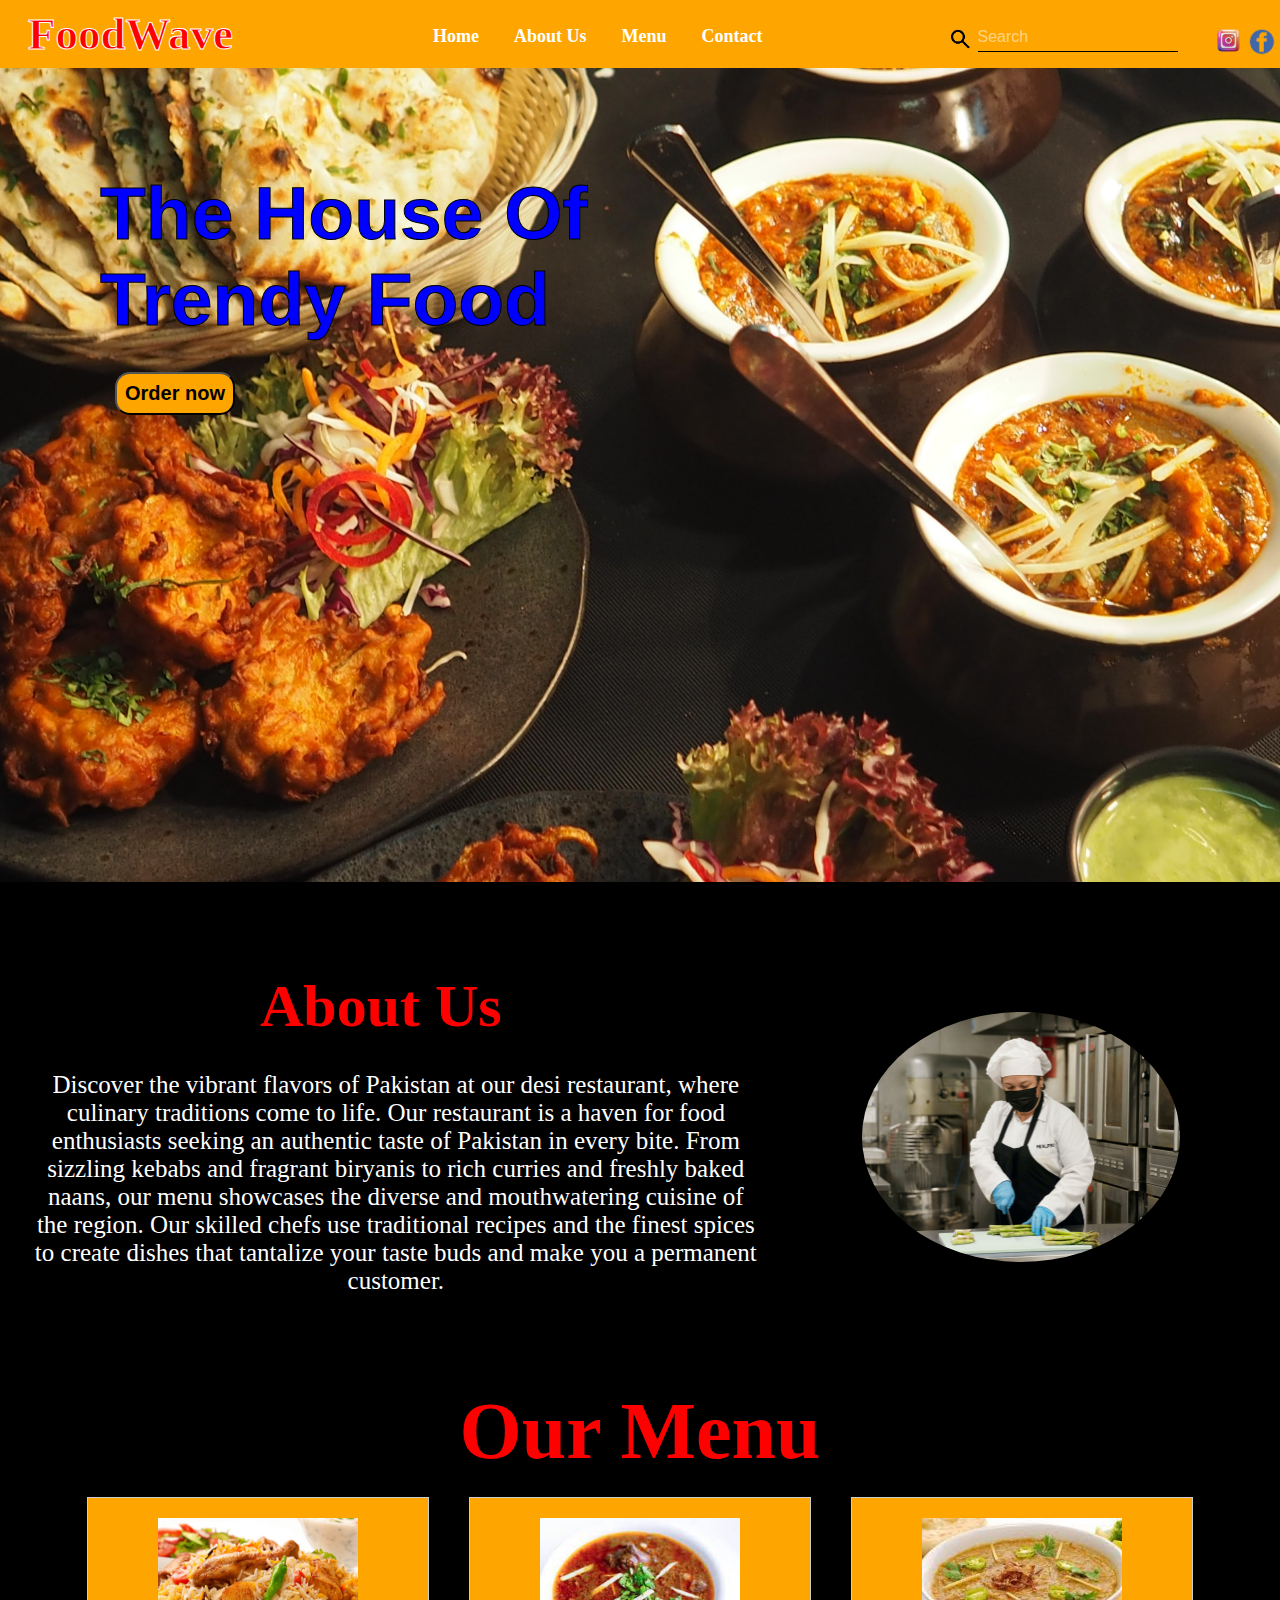
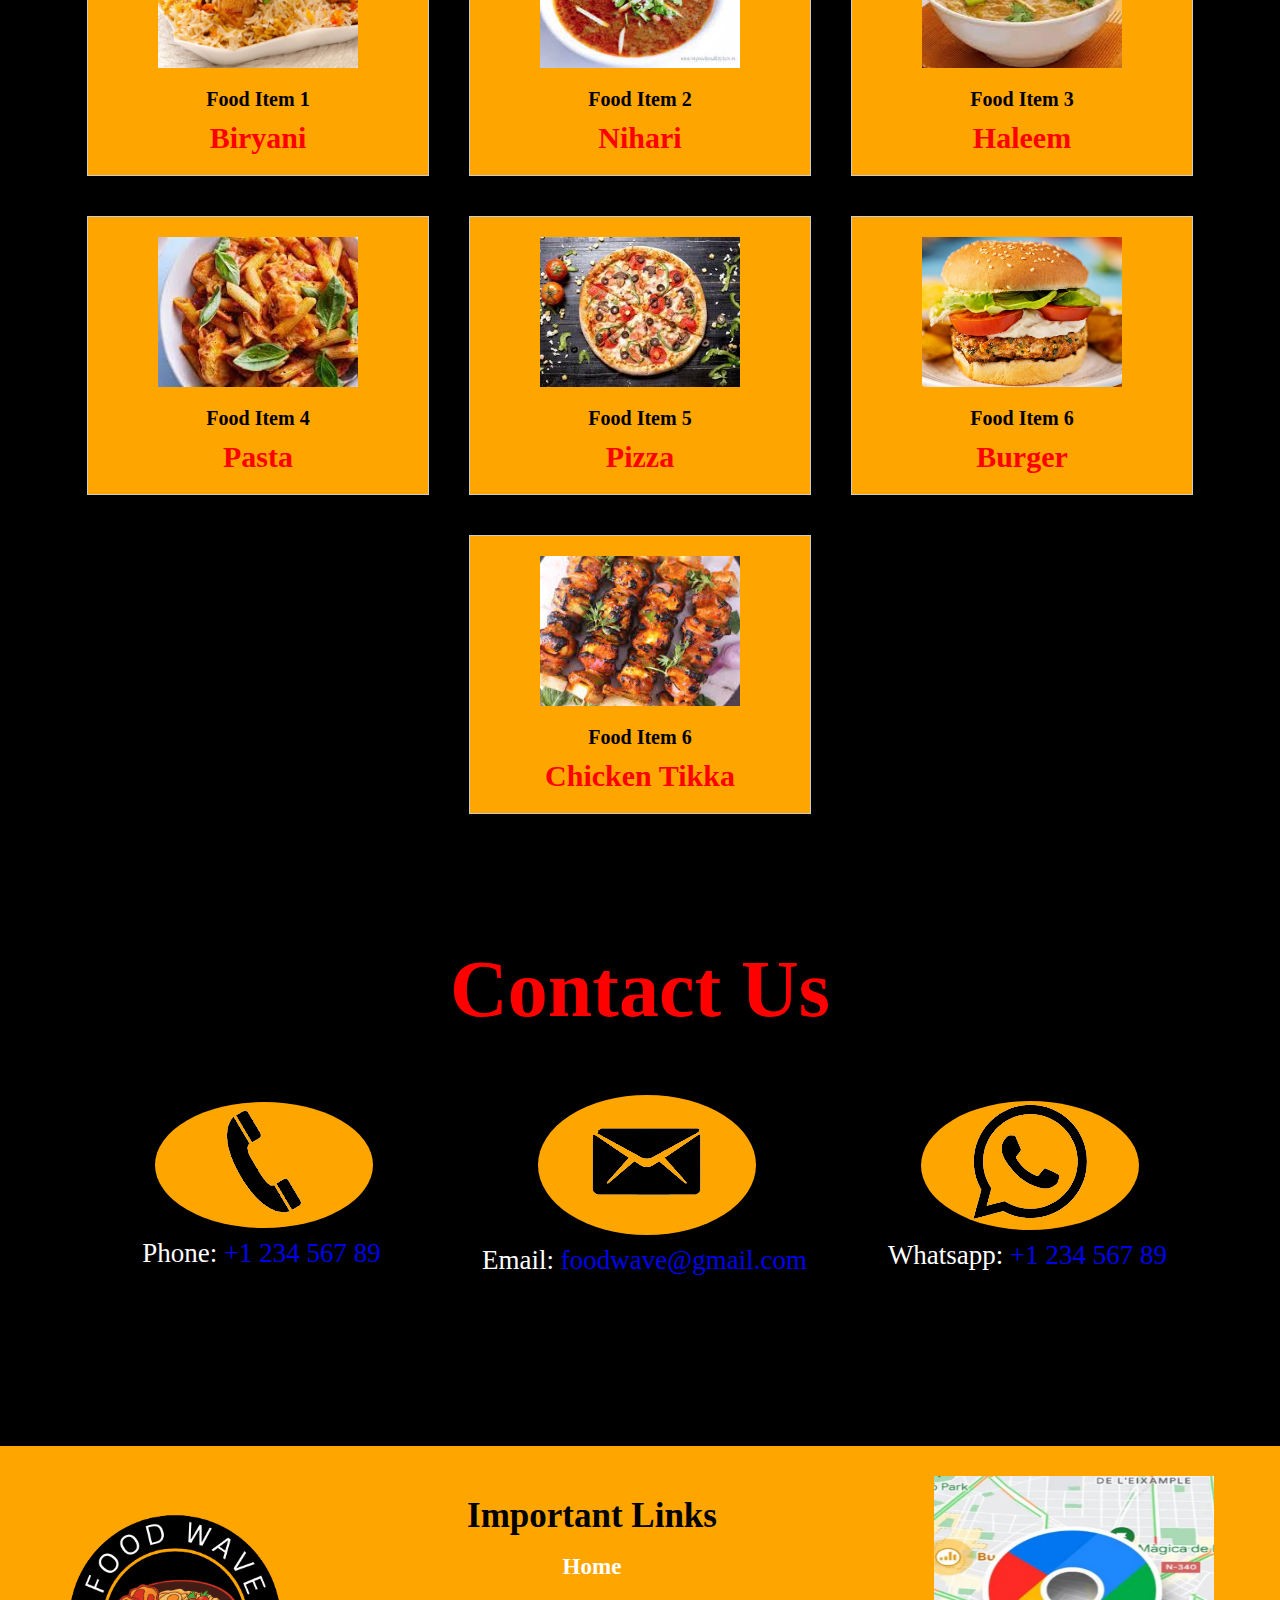
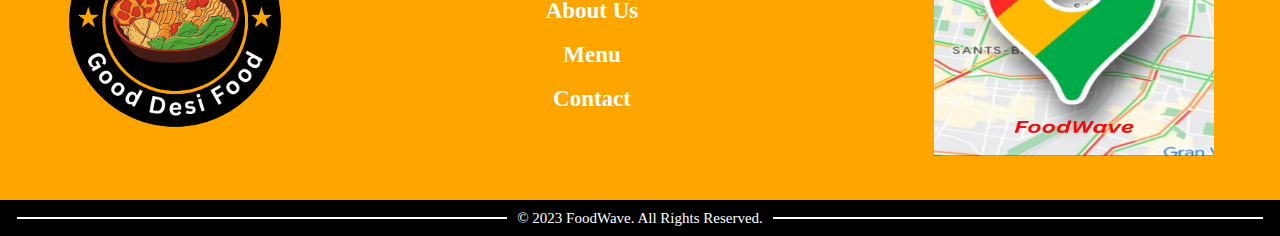
==== commit 854580ee: "some modifications" ====
--- a/Web-Dev/Task-1/index.html
+++ b/Web-Dev/Task-1/index.html
@@ -160,9 +160,11 @@
 
     <footer>
       <div id="footer">
-        <div id="footer_logo">
-          <img src="logo.png" alt="logo" />
-        </div>
+        <a href="index.html" id="logo"
+          ><div id="footer_logo">
+            <img src="logo.png" alt="logo" />
+          </div>
+        </a>
         <div id="footer_nav">
           <nav>
             <h2 style="color: black; font-size: 35px; text-align: center">
--- a/Web-Dev/Task-1/style.css
+++ b/Web-Dev/Task-1/style.css
@@ -123,7 +123,7 @@
 
   #header_text h2{
     color: blue;
-    font-size: 70px;
+    font-size: 75px;
     -webkit-text-stroke: 1px black;
 }
 
@@ -157,15 +157,14 @@
 
 .about{
     display: flex;
-    margin-top: 50px;
-    margin-bottom: 30px;
-
+    margin-top: 80px;
+    margin-bottom: 40px;
 }
 
 .about p{
     font-size: 25px;
     color: white;
-    padding: 40px 0 0 30px;
+    padding: 30px 0 0 30px;
     text-align: center;
 }
 
@@ -229,8 +228,8 @@
 }
 
 #contact{
-    margin-top: 40px;
-    margin-bottom: 90px;
+    margin-top: 80px;
+    margin-bottom: 150px;
 }
 
 #contact_sec{
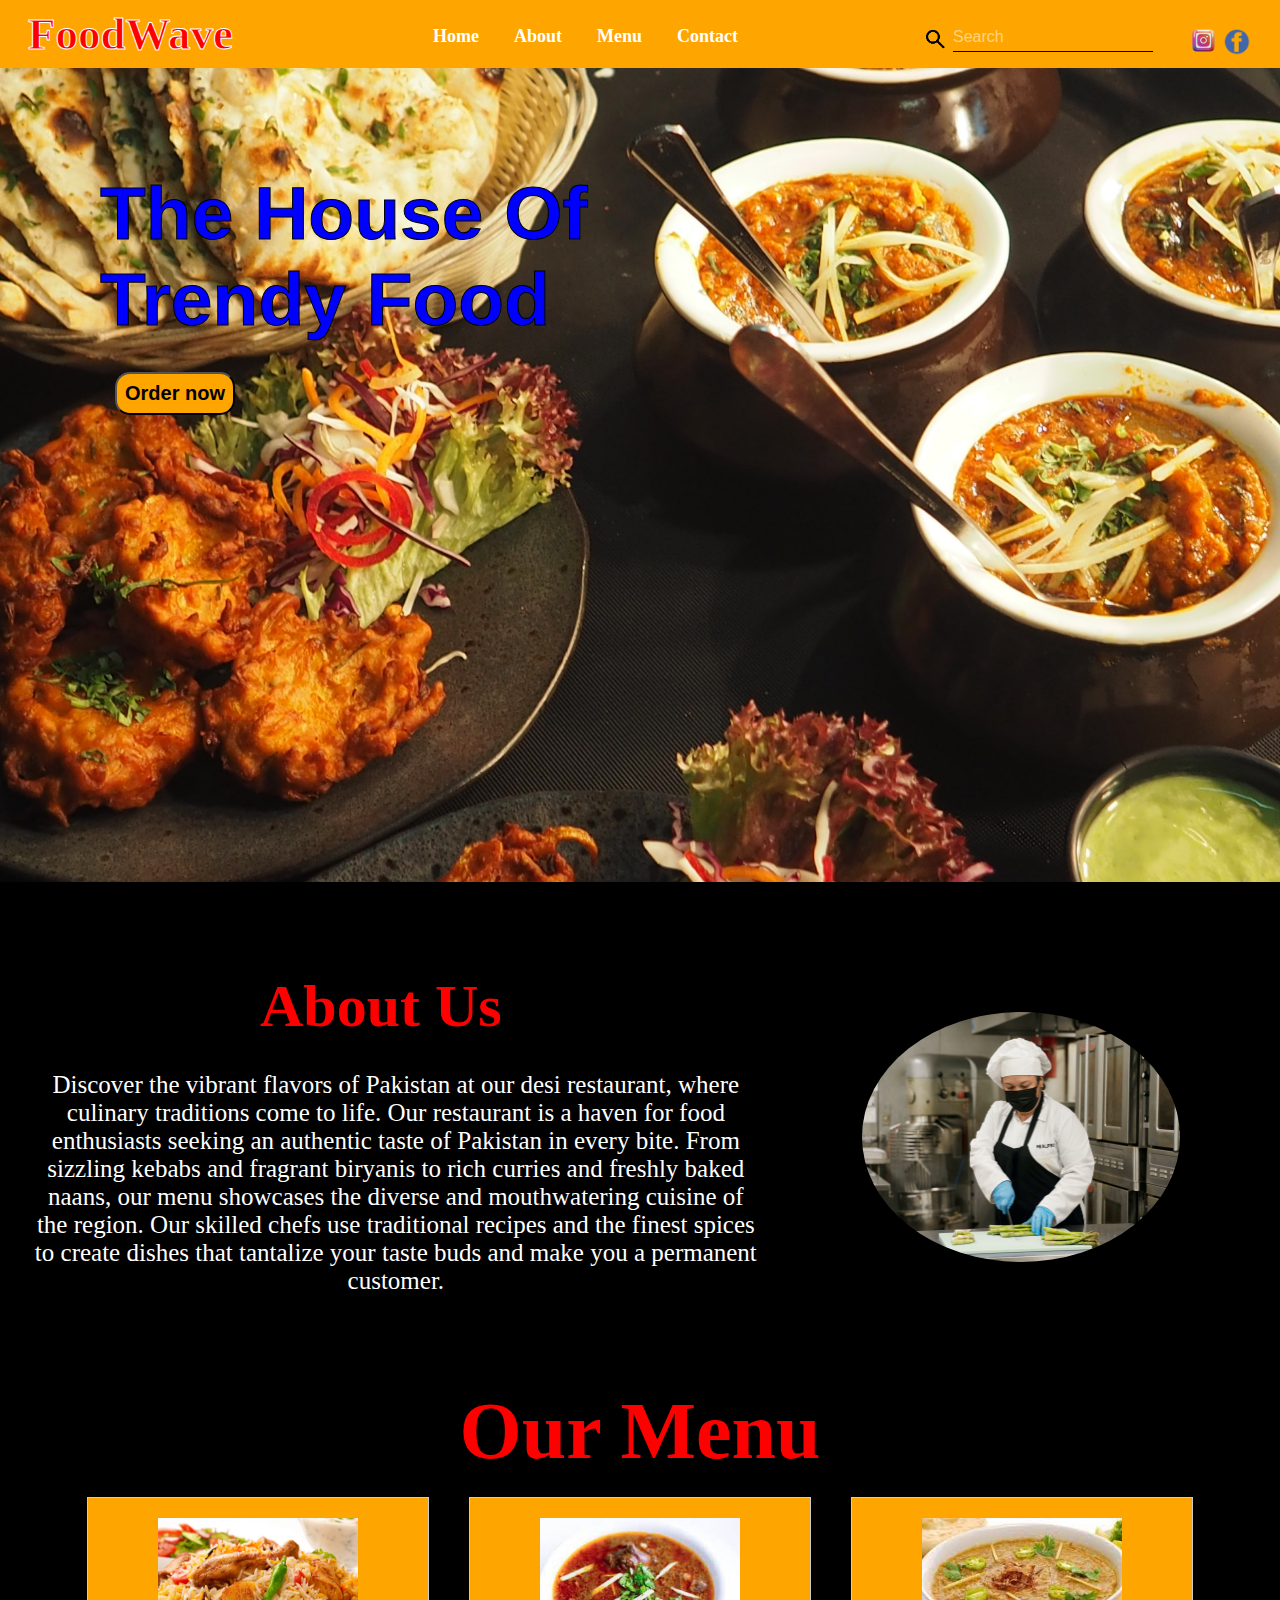
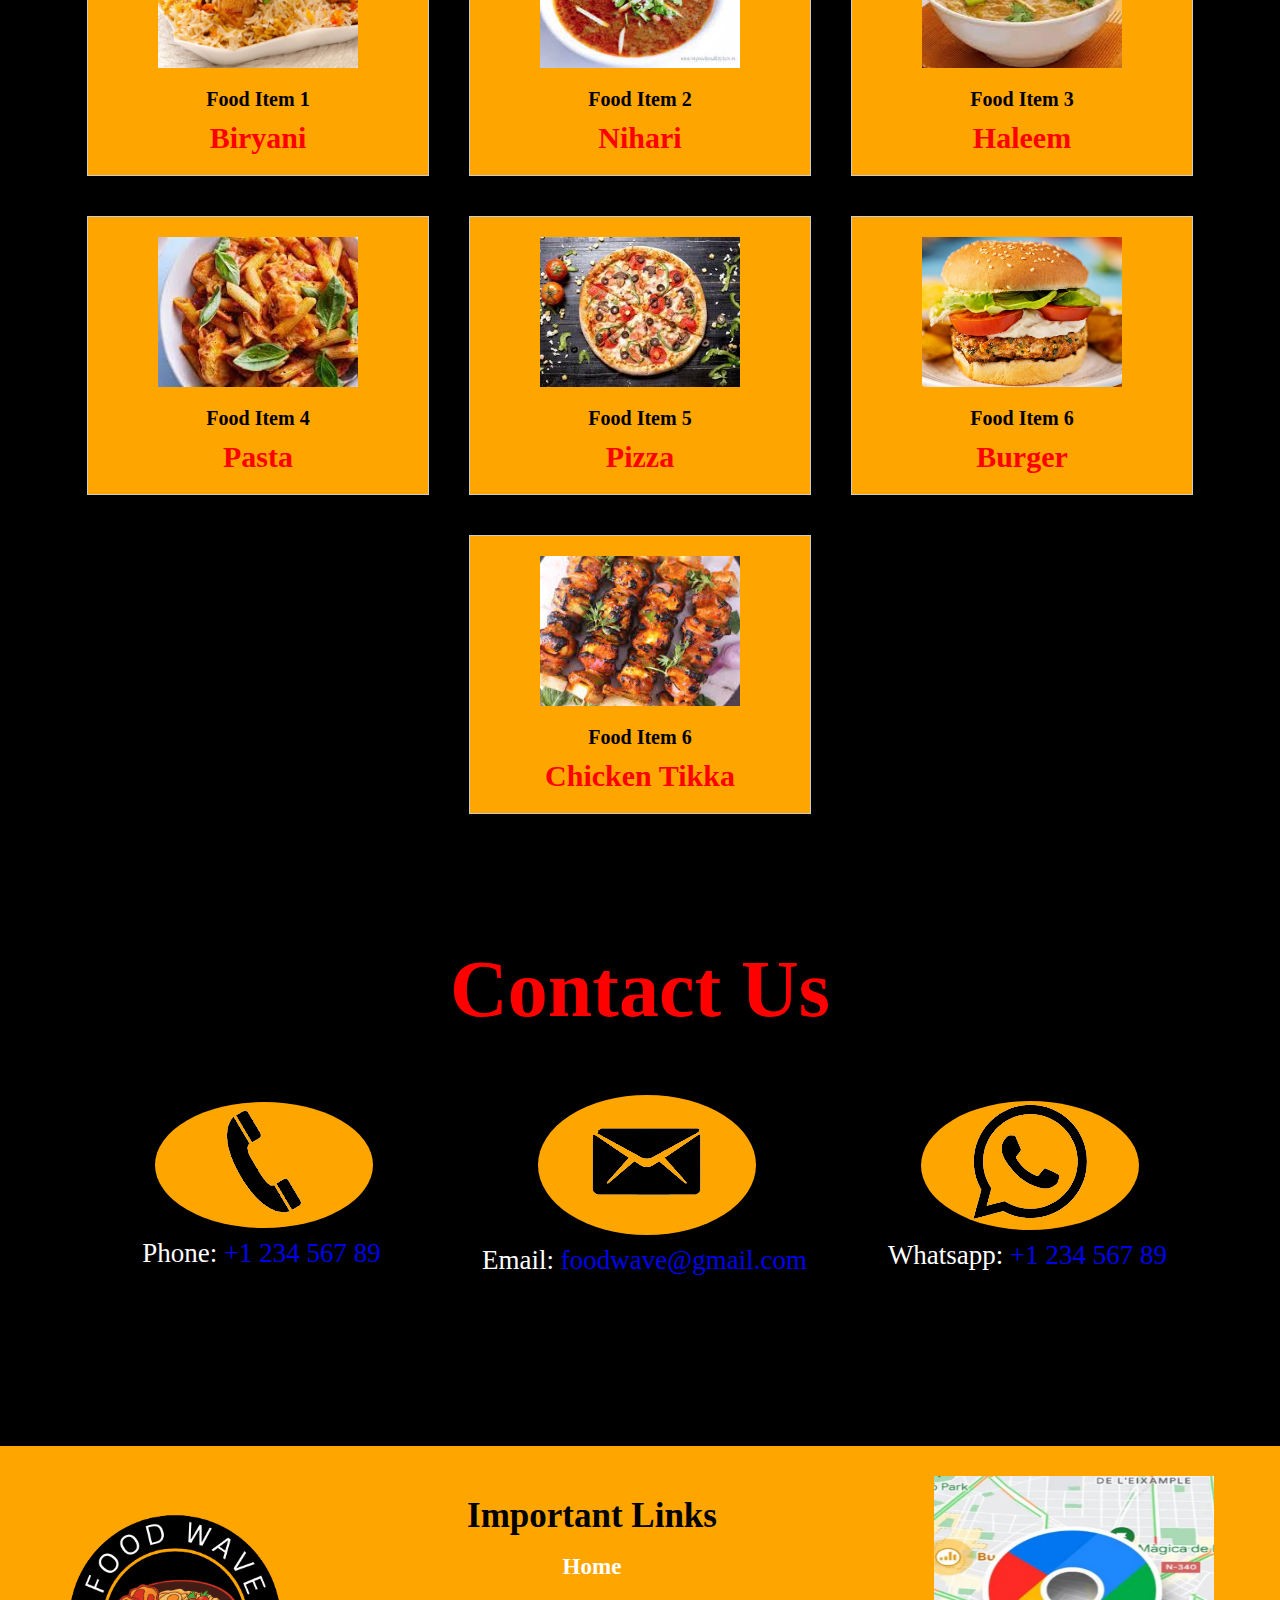
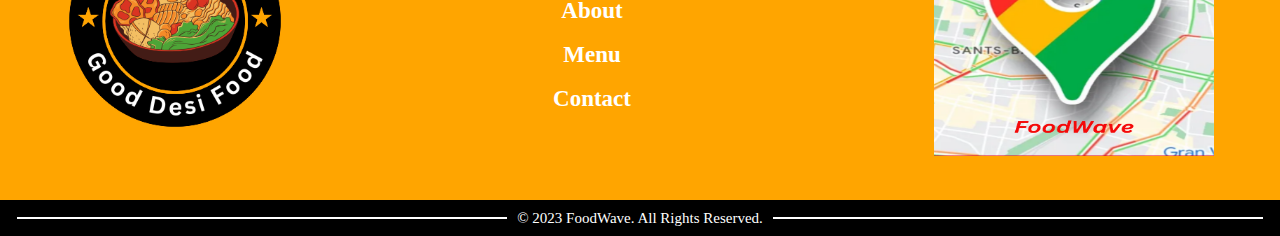
==== commit 414e037e: "Responsiveness for Mobile Devices" ====
--- a/Web-Dev/Task-1/index.html
+++ b/Web-Dev/Task-1/index.html
@@ -17,7 +17,7 @@
           <nav>
             <ul>
               <li><a href="#header">Home</a></li>
-              <li><a href="#about">About Us</a></li>
+              <li><a href="#about">About</a></li>
               <li><a href="#menu">Menu</a></li>
               <li><a href="#contact">Contact</a></li>
             </ul>
@@ -56,16 +56,7 @@
     <section id="about">
       <div class="about">
         <div class="about_txt">
-          <h2
-            style="
-              color: red;
-              font-size: 60px;
-              text-align: center;
-              margin-top: 10px;
-            "
-          >
-            About Us
-          </h2>
+          <h2>About Us</h2>
           <p>
             Discover the vibrant flavors of Pakistan at our desi restaurant,
             where culinary traditions come to life. Our restaurant is a haven
@@ -167,12 +158,10 @@
         </a>
         <div id="footer_nav">
           <nav>
-            <h2 style="color: black; font-size: 35px; text-align: center">
-              Important Links
-            </h2>
+            <h2 id="imp-links">Important Links</h2>
             <ul>
               <li><a class="nav_items" href="#header">Home</a></li>
-              <li><a class="nav_items" href="#about">About Us</a></li>
+              <li><a class="nav_items" href="#about">About</a></li>
               <li><a class="nav_items" href="#menu">Menu</a></li>
               <li><a class="nav_items" href="#contact">Contact</a></li>
             </ul>
--- a/Web-Dev/Task-1/style.css
+++ b/Web-Dev/Task-1/style.css
@@ -172,6 +172,13 @@
     width: 60%;
 }
 
+.about_txt h2{
+    color: red;
+    font-size: 60px;
+    text-align: center;
+    margin-top: 10px;
+            }
+
 .about_img{
     padding: 50px 100px;
 }
@@ -297,6 +304,10 @@
     text-align: center;
 }
 
+#imp-links{
+    color: black; font-size: 35px; text-align: center
+}
+
 .nav_items{
     margin-bottom: 200px;
 }
@@ -328,3 +339,227 @@
 }
 
 
+/* ----------------------------------Media Queries for Mobbile Devices------------------------------------- */
+
+@media screen and (max-width: 768px) {
+
+
+    header {
+      height: 50vh;
+    }
+    
+    .top-header{
+        display: flex;
+        background-color: orange;
+        padding: 8px;
+        padding-right: 2px;
+        position: fixed;
+        width: 100%;
+    }
+    
+    .top-header.scrolled {
+        background-color: orange;
+        width: 100%;
+      }
+    
+    .top-header:hover{
+        background-color: orange;
+        width: 100%;
+    }
+    
+    .nav-bar {
+      padding-left: 10px;
+    }
+  
+    .nav-bar ul {
+      flex-direction: row;
+      gap: 4px;
+    }
+
+    .nav-bar ul a{
+        font-size: 15px;
+    }
+
+    .logo{
+        padding-left: 2px;
+    }
+  
+    .logo h1 {
+      font-size: 30px;
+      padding-top: 9px;
+      -webkit-text-stroke: 1px black;
+    }
+  
+    .search-container {
+      display: none;
+    }
+  
+    #search {
+      display: none;
+    }
+
+    .search_icon img{
+        display: none;
+    }
+  
+    #header_text {
+      padding: 150px 0px 0px 10px;
+      text-align: center;
+    }
+
+    #social_icons{
+        display: none;
+    }
+  
+    #header_text h2 {
+      font-size: 50px;
+    }
+  
+    #order_btn {
+      margin: 20px 0 0 0;
+    }
+  
+    .about {
+      flex-direction: column;
+      margin-top: 10px;
+      margin-bottom: 10px;
+    }
+  
+    .about_txt {
+      width: 100%;
+    }
+
+    .about_txt h2{
+        font-size: 50px;
+    }
+    
+    .about p{
+        font-size: 20px;
+        color: white;
+        padding: 15px 0 5px 5px;
+        text-align: center;
+    }
+
+    .about_img {
+      padding: 20px;
+      text-align: center;
+    }
+  
+    .about_img img {
+      height: 180px;
+    }
+  
+    #menu, #contact {
+      font-size: 30px;
+    }
+  
+    .menu-container {
+      flex-direction: column;
+      align-items: center;
+    }
+  
+    .menu-item {
+      width: 80%;
+      margin: 20px 0;
+    }
+  
+    .menu-item img {
+      width: 100%;
+      height: auto;
+    }
+  
+    .menu-item h3 {
+      font-size: 18px;
+    }
+  
+    #menu p {
+      font-size: 25px;
+    }
+  
+    #contact {
+      margin-top: 20px;
+      margin-bottom: 50px;
+    }
+  
+    #contact_sec {
+      flex-direction: column;
+      padding-left: 20px;
+    }
+  
+    .contact_details {
+      width: 100%;
+      margin: 20px 0;
+    }
+  
+  
+    #footer{
+        height: 30rem;
+    }
+
+  
+    #footer_logo{
+        width: 100%;
+        margin-left: 55%;
+    }
+
+    #footer_logo img {
+      width: 180px;
+      height: 180px;
+      /* margin-left: 20%; */
+      width: 100%;
+    }
+  
+    #map, #map img {
+      display: none;
+    }
+
+    #footer_nav{
+
+        display: none;
+
+        /* width: 70%;
+        padding: 40px 0px 2px 10px; */
+    }
+/*     
+    #footer_nav a{
+        color: white;
+        font-size: 14px;
+        font-weight: bold;
+    }
+    
+
+    #footer_nav ul{
+        display: flex;
+        flex-direction: row;
+    }
+
+    #footer_nav ul li{
+        margin-top: 2px;
+
+    }
+    
+
+    #footer_nav ul li::after{
+        content: " | ";
+        padding-right: 2px;
+        font-weight: bold;
+        color:  white;
+    }
+
+    #footer_nav ul li:last-child::after{
+        content: "";
+    }
+    
+    #imp-links{
+        color: black; font-size: 30px; text-align: left;
+    }
+    
+    .nav_items{
+        margin-bottom: 5px;
+    } */
+  
+    #copyright {
+      display: none;
+    }
+  }
+  